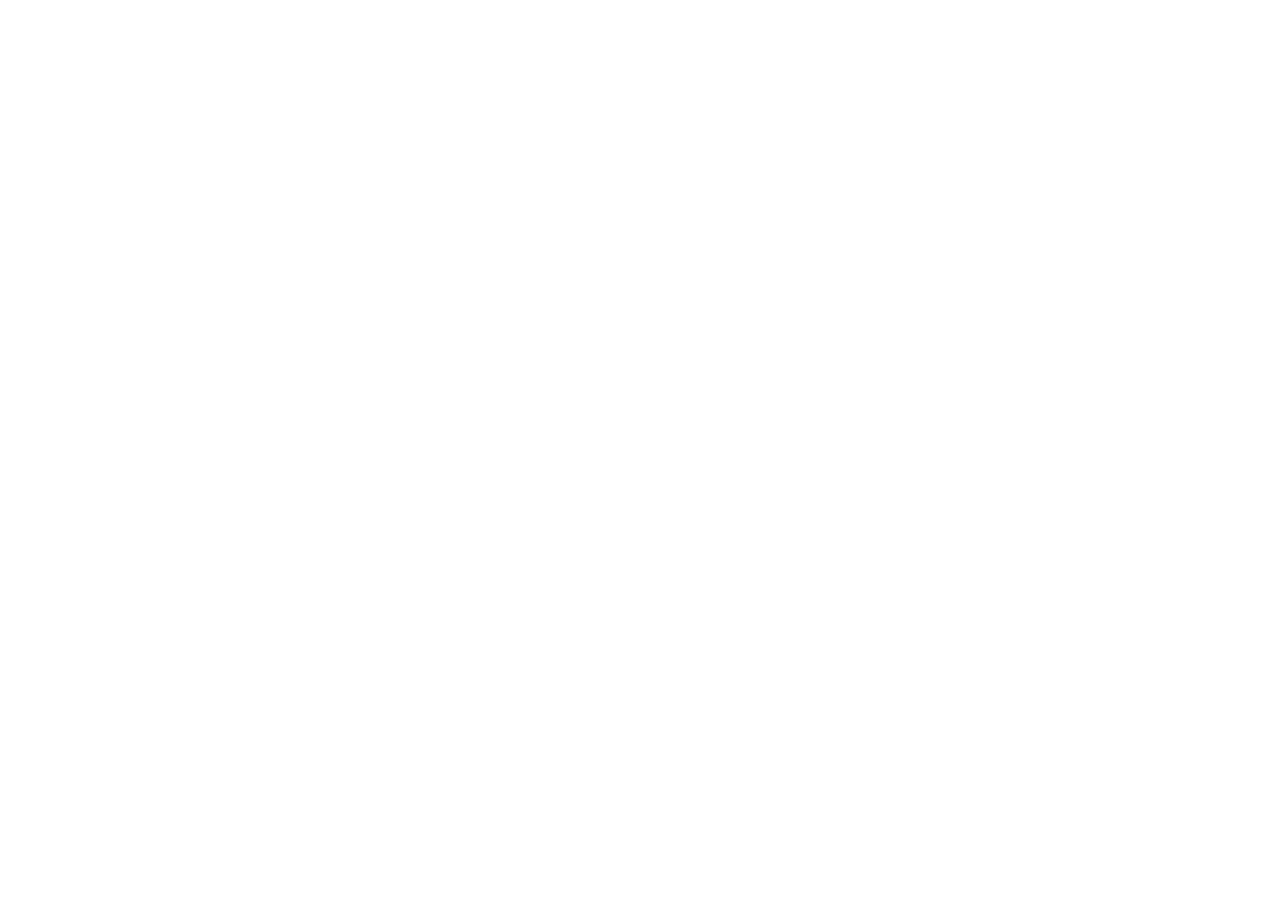
==== pages/catalogue.html @ b17376cd "create folder & file structure" ====
<!DOCTYPE html>
<html lang="en">
<head>
    <meta charset="UTF-8">
    <meta http-equiv="X-UA-Compatible" content="IE=edge">
    <meta name="viewport" content="width=device-width, initial-scale=1.0">
    <title>Useless Marketplace</title>
</head>
<body>
    
</body>
</html>
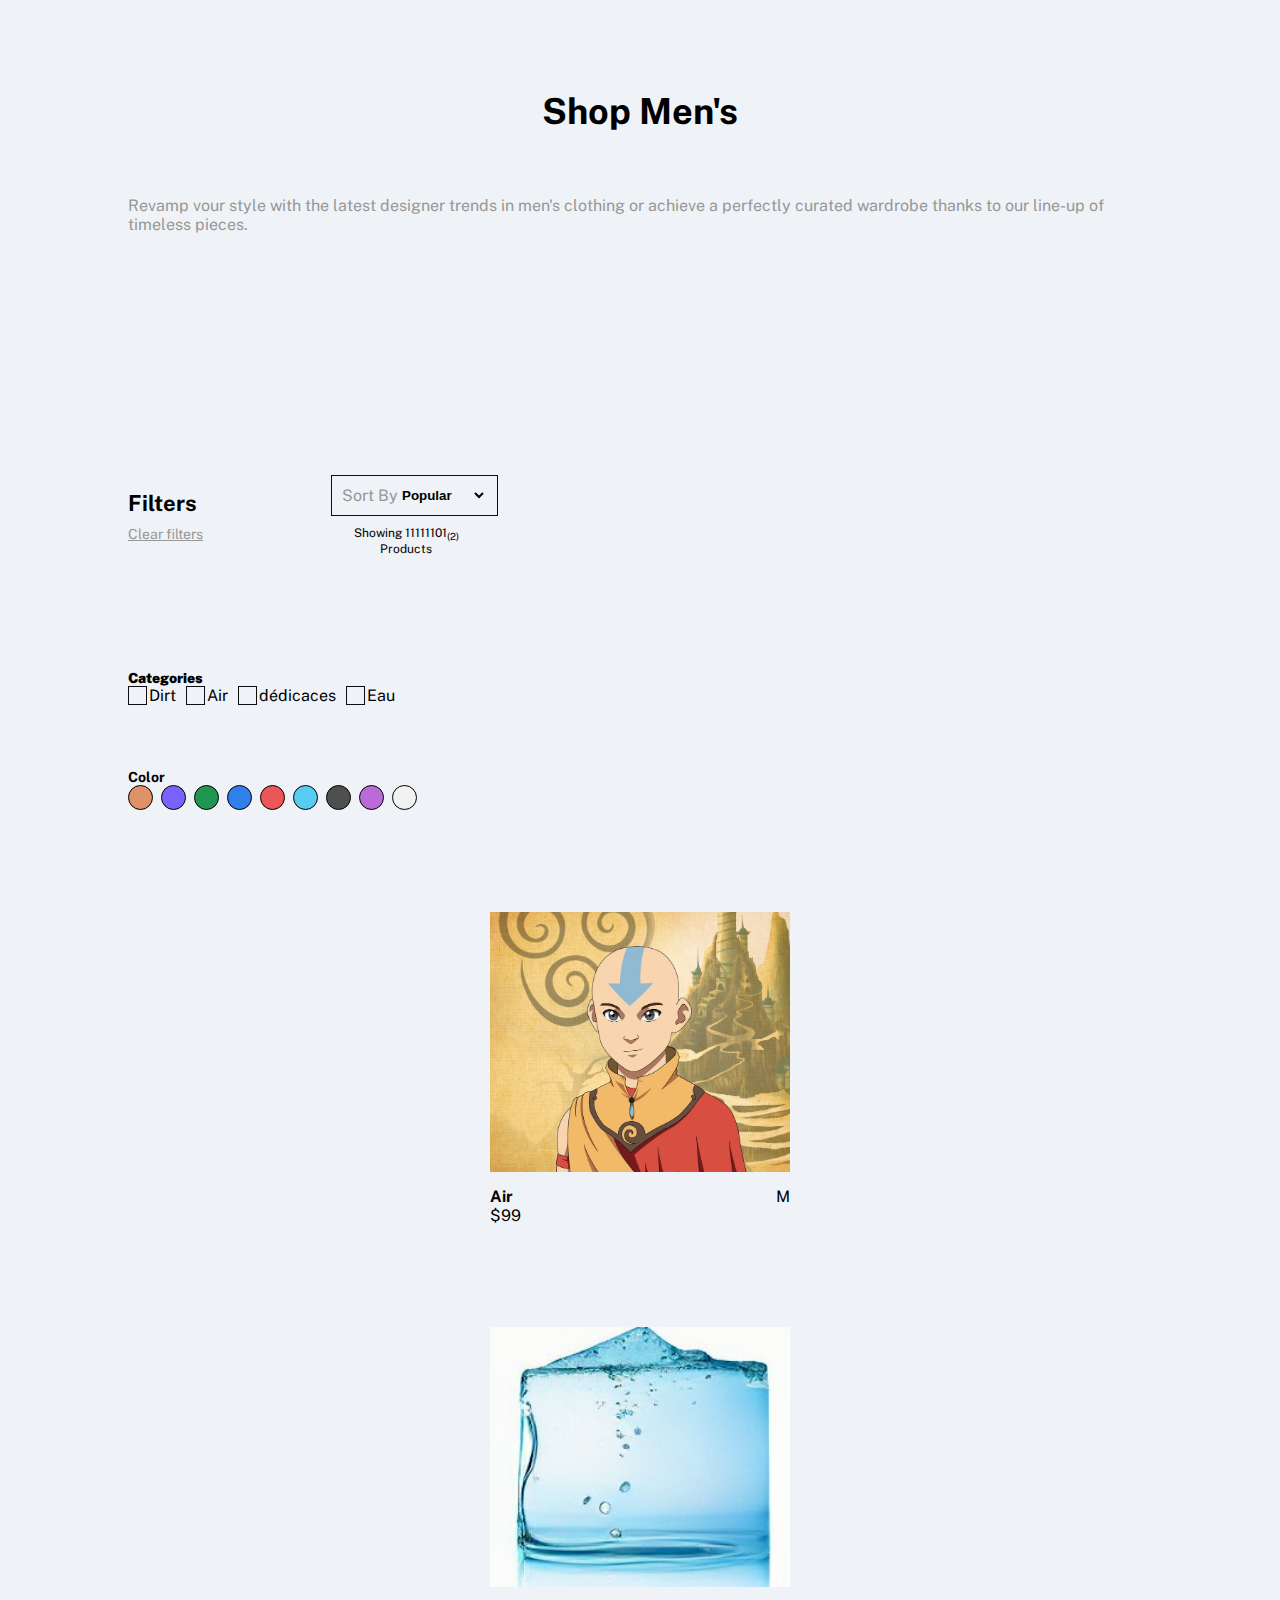
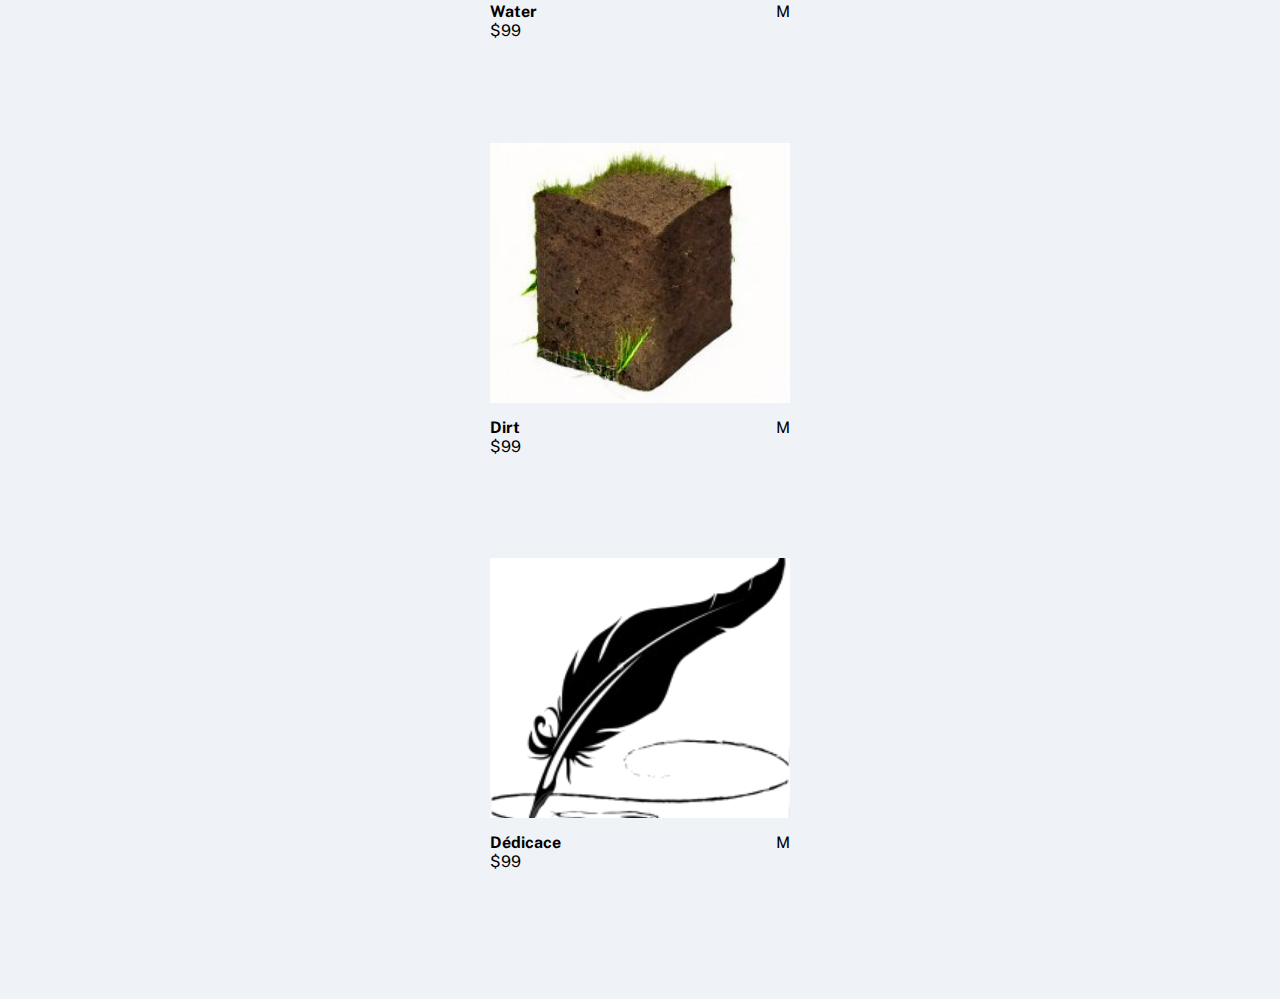
==== commit f720046f: "catalogue :)" ====
--- a/pages/catalogue.html
+++ b/pages/catalogue.html
@@ -5,8 +5,126 @@
     <meta http-equiv="X-UA-Compatible" content="IE=edge">
     <meta name="viewport" content="width=device-width, initial-scale=1.0">
     <title>Useless Marketplace</title>
+    <link rel="stylesheet" href="../styles/catalogue.css">
 </head>
 <body>
-    
+    <!-- Nav-Bar -->
+
+    <!-- Page Catalogue -->
+    <div class="before">
+        <div class="container page-head">
+            <h3>Shop Men's</h3>
+            <p>Revamp vour style with the latest designer trends in men's clothing or achieve a perfectly curated wardrobe thanks to our line-up of timeless pieces.</p>
+        </div>
+        <div class="settings">
+            <div class="filters">
+                <h4>Filters</h4>
+                <a href="#">Clear filters</a>
+            </div>
+            <div class="sort">
+                <div class="select-box">
+                    Sort By
+                    <select class="select">
+                        <option value="0">Popular</option>
+                        <option value="1">Best Seller</option>
+                        <option value="2">Price (<)</option>
+                        <option value="3">Price (>)</option>
+                        <option value="4">New</option>
+                    </select>
+                </div>
+                <p>Showing 11111101<sub>(2)</sub> Products</p>
+            </div>
+        </div>
+        <div class="categories">
+            <h2>Categories</h2>
+            <div class="checkbox">
+                <div class="item"><input type="checkbox" id=""><span class="checkmark"></span><p>Dirt</p></div>
+                <div class="item"><input type="checkbox" id=""><span class="checkmark"></span><p>Air</p></div>
+                <div class="item"><input type="checkbox" id=""><span class="checkmark"></span><p>dédicaces</p></div>
+                <div class="item"><input type="checkbox" id=""><span class="checkmark"></span><p>Eau</p></div>
+                <!-- <div class="item"><input type="checkbox" id=""><span class="checkmark"></span><p>Shirts</p></div>
+                <div class="item"><input type="checkbox" id=""><span class="checkmark"></span><p>T-Shirts</p></div>
+                <div class="item"><input type="checkbox" id=""><span class="checkmark"></span><p>Pants & Jeans</p></div> -->
+            </div>
+        </div>
+        <div class="color-page">
+            <h2>Color</h2>
+            <div class="colors">
+                <a href="#">
+                    <div class="color brown"></div>
+                </a>
+                <a href="#">
+                    <div class="color purple"></div>
+                </a>
+
+                <a href="#">
+                    <div class="color green"></div>
+                </a>
+                <a href="#">
+                    <div class="color blue"></div>
+                </a>
+                <a href="#">
+                    <div class="color red"></div>
+                </a>
+                <a href="#">
+                    <div class="color cyan"></div>
+                </a>
+                <a href="#">
+                    <div class="color black"></div>
+                </a>
+                <a href="#">
+                    <div class="color violet"></div>
+                </a>
+                <a href="#">
+                    <div class="color white"></div>
+                </a>
+            </div>
+        </div>
+    </div>
+    <div class="products">
+        <div class="product">
+            <div class="img">
+                <img class="image" alt="Avatar caracter representing air" src="../assets/avatar.jpg">
+            </div>
+            <div class="text">
+                <h2>Air</h2>
+                <p class="size">M</p>
+                <br>
+                <p class="price">$99</p>
+            </div>
+        </div>
+        <div class="product">   
+            <div class="img">
+                <img class="image" alt="a block of water" src="../assets/water.jpg">
+            </div>
+            <div class="text">
+                <h2>Water</h2>
+                <p class="size">M</p>
+                <p class="price">$99</p>
+            </div>
+        </div>
+        <div class="product">
+            <div class="img">
+                <img class="image" alt="a block of dirt" src="../assets/dirt.jpg">
+            </div>
+            <div class="text">
+                <h2>Dirt</h2>
+                <p class="size">M</p>
+                <p class="price">$99</p>
+            </div>
+        </div>
+        <div class="product">
+            <div class="img">
+                <img class="image" alt="a dedicace" src="../assets/dedicace.png">
+            </div>
+            <div class="text">
+                <h2>Dédicace</h2>
+                <p class="size">M</p>
+                <p class="price">$99</p>
+            </div>
+        </div>
+    </div>
+    <!-- Footer -->
+
 </body>
 </html>--- a/styles/catalogue.css
+++ b/styles/catalogue.css
@@ -0,0 +1,336 @@
+@import url('https://fonts.googleapis.com/css2?family=Public+Sans:wght@500&display=swap');
+
+* {
+    padding: 0;
+    margin: 0;
+    box-sizing: border-box;
+    scroll-behavior: smooth;
+}
+
+body {
+    font-family: 'Public Sans', sans-serif;
+    background-color: var(--bg);
+}
+
+.before {
+    display: flex;
+    flex-flow: column nowrap;
+}
+
+.container {
+    display: flex;
+}
+
+/* Title + description */
+
+.page-head {
+    flex-flow: column nowrap;
+    justify-content: center;
+    align-items: center;
+    padding-top: 7%;
+
+}
+
+.page-head h3 {
+    font-weight: bold;
+    font-size: 36px;
+    color: var(--text-primary);
+    padding-bottom: 5%;
+    /* font-weight: <numeric>;  */
+}
+
+.page-head p {
+    text-align: left;
+    width: 80%;
+
+    font-size: 16px;
+    color: var(--text-secondary);
+}
+
+/* desktop Title + description */
+
+@media screen and (min-width: 1600px) {
+    .page-head {
+        background-color: var(--primary);
+        color: white;
+        justify-content: left;
+        align-items: flex-start;
+        padding-left: 10%;
+    }
+
+    .page-head h3 {
+        font-size: 48px;
+        color: white;
+        padding-bottom: 1%;
+    }
+
+    .page-head p {
+        font-size: 25px;
+        color: white;
+        width:40%;
+        padding-bottom: 5%;
+        line-height: 40px;
+    }
+}
+
+/* Filters + Sort */
+
+.settings {
+    display: flex;
+    margin-top: 10%;
+}
+
+/* Filters */
+
+.filters {
+    display: flex;
+    flex-flow: column nowrap;
+    padding: 10%;
+}
+
+.filters h4 {
+    font-size: 22px;
+    font-weight: bold;
+}
+
+.filters a {
+    margin-top: 10px;
+    color: var(--text-secondary);
+    font-size: 14px;
+}
+
+/* Sort Box */
+
+.sort {
+    display: flex;
+    flex-flow: column wrap;
+    justify-content: center;
+    align-items: center;
+}
+
+.select-box {
+    justify-content: left;
+    color: var(--text-secondary);
+    padding: 10px;
+    border: var(--primary) solid 1px;
+}
+
+.select-box span {
+    color: var(--text-primary);
+}
+
+.sort p {
+    margin-top: 10px;
+    text-align: center;
+    margin-right: 10%;
+    font-size: 12px;
+}
+
+.select-box {
+    position: relative;
+    display: flex;
+    flex-flow: row nowrap;
+}
+
+.select-box select {
+    font-weight: bold;
+    border: none;
+    justify-content: center;
+    background-color: var(--bg);
+}
+
+@media screen and (min-width: 1600px) {
+    .settings {
+        display: flex;
+        flex-flow: row nowrap;
+        margin-top: 0;
+        height: 200px;
+    }
+
+    .filters {
+        margin-top: -7%;
+    }
+
+    .sort {
+        margin-right: 10%;
+    }
+}
+
+/* Categories */
+
+.categories h2 {
+    margin-left: 10%;
+    font-size: 14px;
+    font-weight: 900;
+}
+
+.categories .checkbox {
+    display: flex;
+    flex-flow: row wrap;
+    margin-left: 10%;
+    gap: 10px;
+}
+
+.categories .checkbox .item {
+    display: flex;
+    gap: 2px;
+}
+
+.categories .checkbox .item input {
+    position: absolute;
+    opacity: 0;
+    cursor: pointer;
+}
+
+.categories .checkbox .item .checkmark {
+    height: 19px;
+    width: 19px;
+    border: var(--primary) solid 1px;
+}
+
+.item input:checked ~ .checkmark::before {
+    position: relative;
+    top: -6px;
+    left: -1px;
+    justify-content: center;
+    font-size: 24px;
+    content: "✓";
+    z-index: -1;
+}
+
+.checkbox .item input:checked ~ .checkmark:after {
+    display: block;
+}
+
+.checkbox .item .checkmark:after {
+    left: 9px;
+    top: 5px;
+    width: 5px;
+    height: 10px;
+    border: solid white;
+    border-width: 0 3px 3px 0;
+    -webkit-transform: rotate(45deg);
+    -ms-transform: rotate(45deg);
+    transform: rotate(45deg);
+}
+
+/* Colors */
+
+.color-page {
+    margin-top: 5%;
+    margin-left: 10%;
+}
+
+.color-page h2 {
+    font-size: 14px;
+}
+
+.colors {
+    display: flex;
+    gap: 8px;
+}
+
+.color {
+    width: 25px;
+    height: 25px;
+    border: black solid 1px;
+    border-radius: 10000px;
+}
+
+.colors .brown {
+    background-color: #DF9167;
+}
+
+.colors .purple {
+    background-color: #7B61FF;
+}
+
+.colors .green {
+    background-color: #219653;
+}
+
+.colors .blue {
+    background-color: #2F80ED;
+}
+
+.colors .red {
+    background-color: #EB5757;
+}
+
+.colors .cyan {
+    background-color: #56CCF2;
+}
+
+.colors .black {
+    background-color: #4F4F4F;
+}
+
+.colors .violet {
+    background-color: #BB6BD9;
+}
+
+.colors .white {
+    background-color: #F2F2F2;
+}
+
+/* products list */
+
+.products {
+    display: flex;
+    flex-flow: column nowrap;
+    justify-content: center;
+    align-items: center;
+}
+
+.product {
+    display: flex;
+    flex-flow: column nowrap;
+    margin-top: 8%;
+}
+
+.img {
+    display: block;
+    background-color: var(--secondary);
+    width: 300px;
+    height: 260px;
+    margin-bottom: 5%;
+}
+
+.image {
+    height: 260px;
+    width: 300px;
+    object-fit: cover;
+    background-color: white;
+}
+
+.text {
+    display: flex;
+    flex-flow: row wrap;
+}
+
+.text h2 {
+    flex-grow: 5;
+    font-size: 16px;
+}
+
+.size {
+    flex-grow: 5;
+    font-size: 16px;
+    text-align: right;
+}
+
+.price {
+    flex-basis: 100%;
+}
+
+.product:last-child {
+    padding-bottom: 10%;
+}
+
+:root {
+    --primary: #0D0D0D;
+    --secondary: #979797;
+    --bg: #EFF2F6;
+    --text-primary: black;
+    --text-secondary: #979797;
+}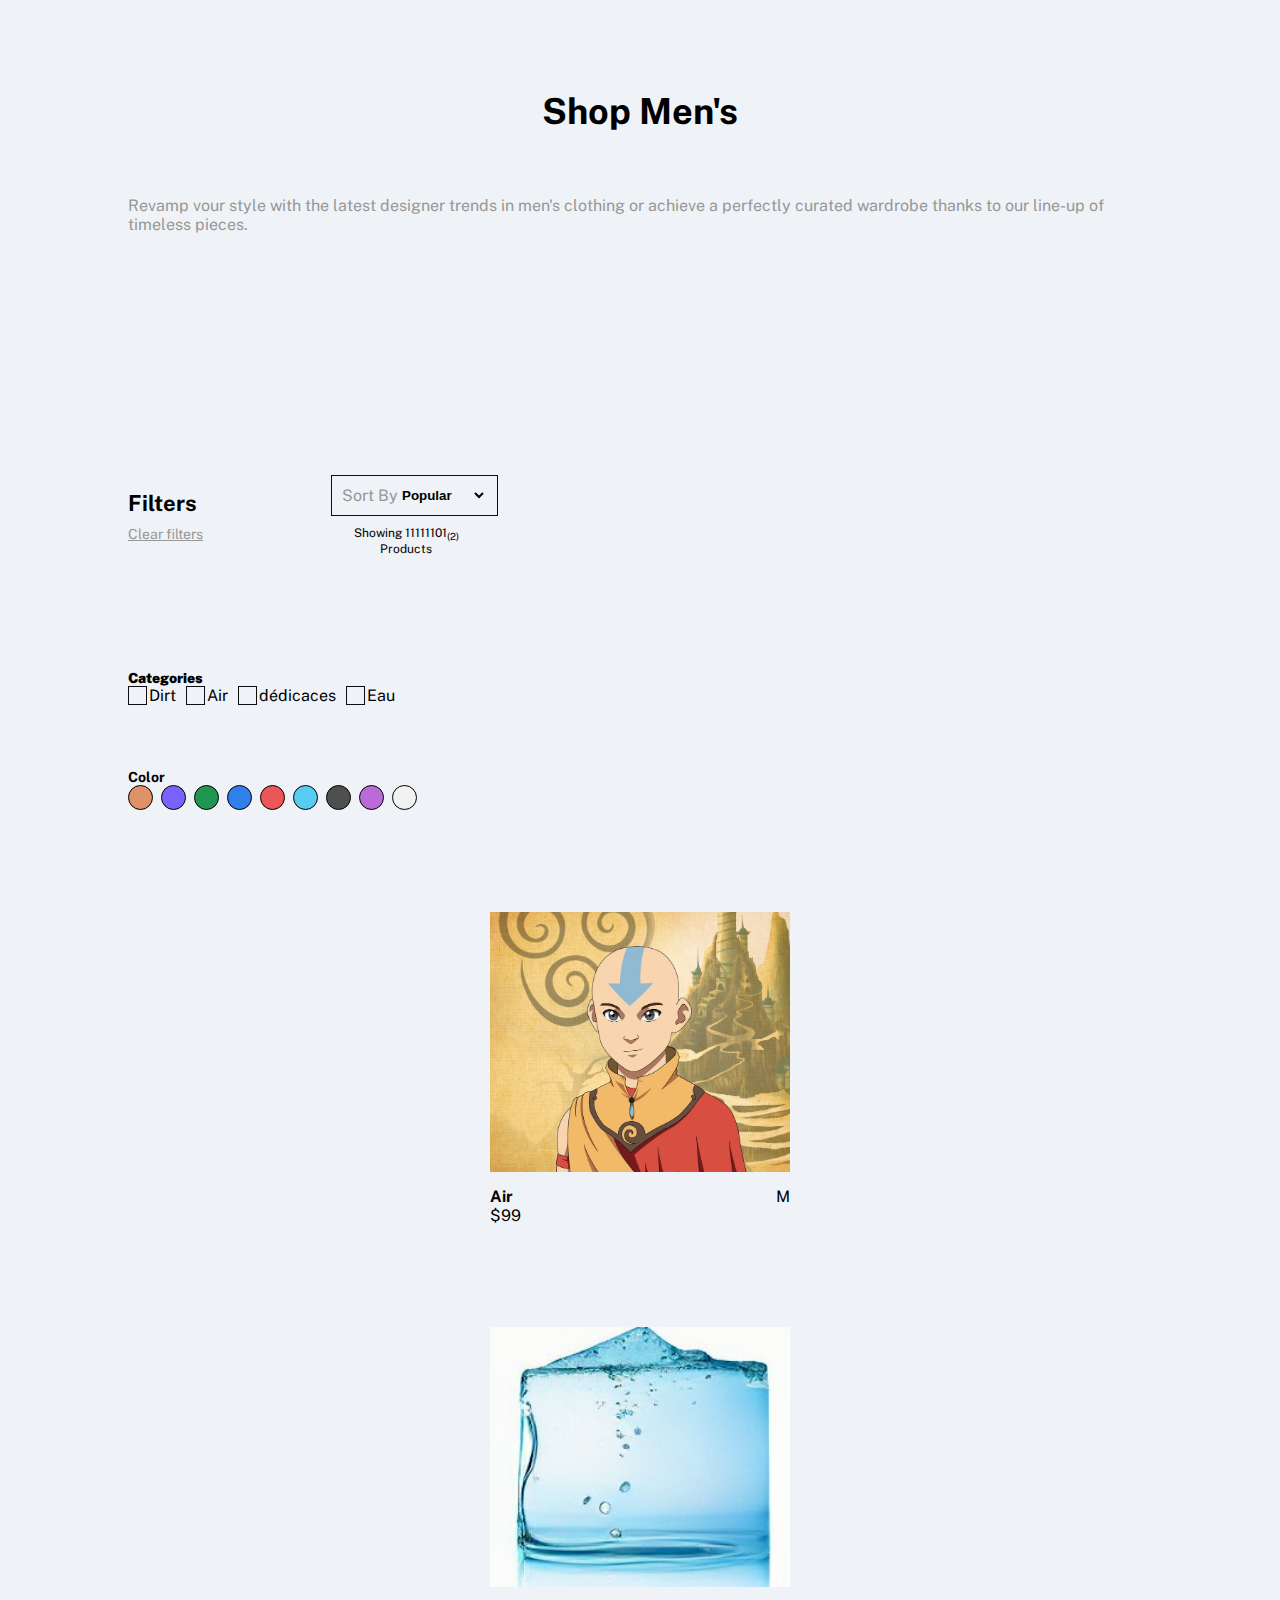
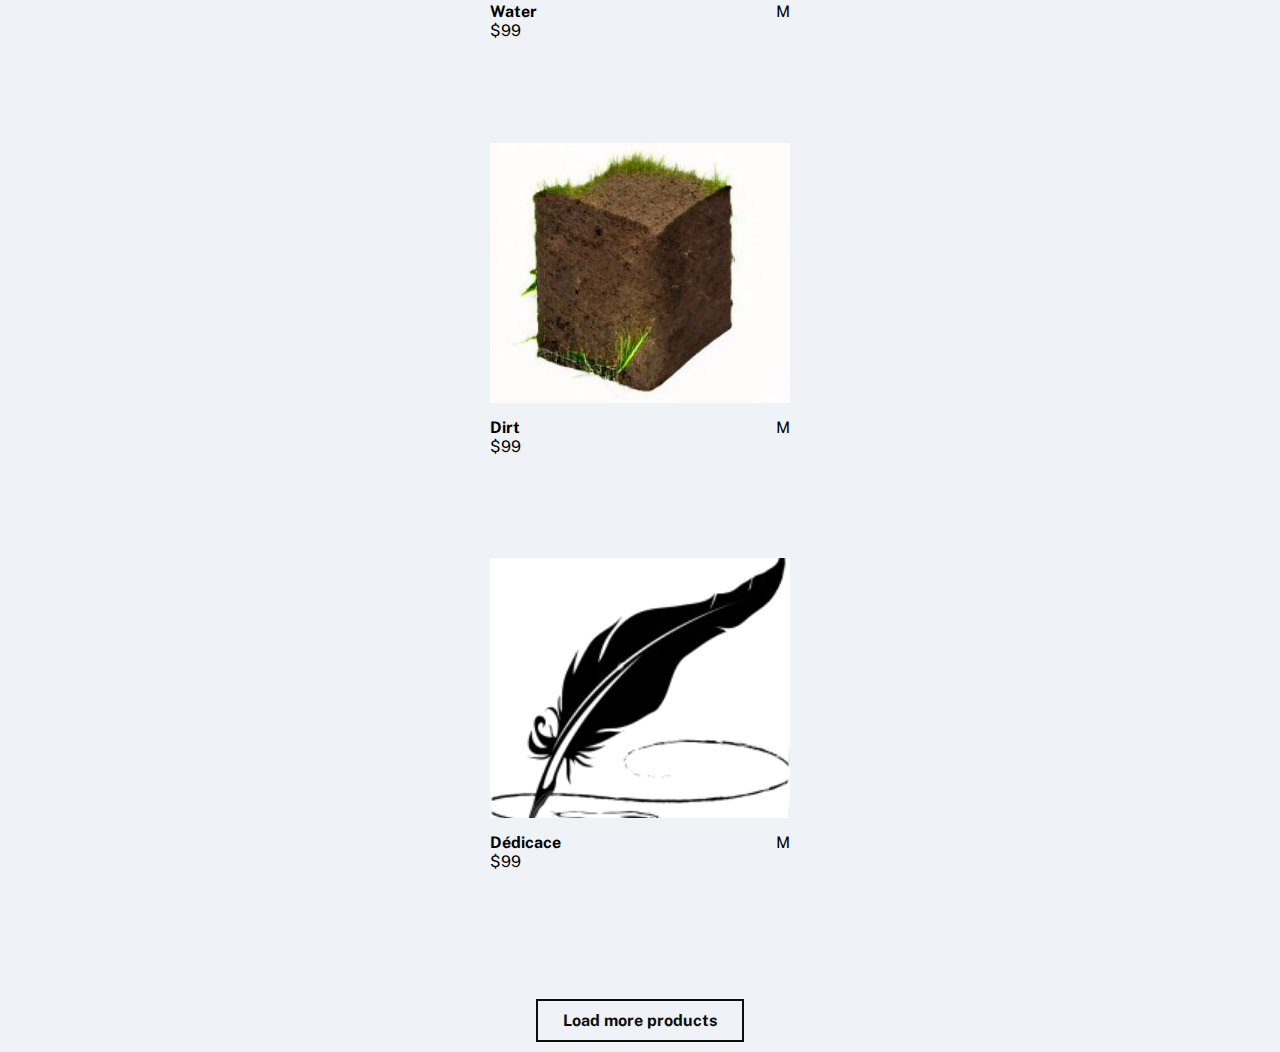
==== commit fcdb9ba1: "catalogue fini sans navbar + footer" ====
--- a/pages/catalogue.html
+++ b/pages/catalogue.html
@@ -56,7 +56,6 @@
                 <a href="#">
                     <div class="color purple"></div>
                 </a>
-
                 <a href="#">
                     <div class="color green"></div>
                 </a>
@@ -124,6 +123,13 @@
             </div>
         </div>
     </div>
+    <div class="more">
+        <a href="#">
+            <div class="border">
+                <h3>Load more products</h3>
+            </div>
+        </a>
+    </div>
     <!-- Footer -->
 
 </body>
--- a/styles/catalogue.css
+++ b/styles/catalogue.css
@@ -142,17 +142,52 @@
 @media screen and (min-width: 1600px) {
     .settings {
         display: flex;
-        flex-flow: row nowrap;
+        flex-direction: row;
+        flex-wrap: wrap;
         margin-top: 0;
         height: 200px;
+        overflow: hidden;
+        justify-content: space-between;
     }
 
     .filters {
+        display: flex;
+        flex-flow: row nowrap;
         margin-top: -7%;
-    }
-
+        padding: 10%;
+        justify-content: space-between;
+    }
+
+    .filters h4 {
+        font-size: 30px;
+        font-weight: bold;
+    }
+
+    .filters a {
+        font-size: 18px;
+        padding-left: 30px;
+    }
+    
     .sort {
-        margin-right: 10%;
+        margin-top: -70px;
+        margin-right: 200px;
+    }
+
+    .select-box {
+        padding-right: 20px;
+        padding-left: 20px;
+        padding-top: 10px;
+        padding-bottom: 10px;
+        border: var(--border) solid 2px;
+        font-size: 20px;
+    }
+
+    .select-box select {
+        font-size: 20px;
+    }
+
+    .sort p {
+        font-size: 16px;
     }
 }
 
@@ -214,6 +249,19 @@
     transform: rotate(45deg);
 }
 
+@media screen and (min-width: 1600px) {
+    .categories h2 {
+        font-size: 20px;
+        margin-top: -75px;
+    }
+
+    .categories .checkbox {
+        display: flex;
+        flex-flow: column wrap;
+        margin-top: 10px;
+    }
+}
+
 /* Colors */
 
 .color-page {
@@ -271,6 +319,26 @@
 
 .colors .white {
     background-color: #F2F2F2;
+}
+
+@media screen and (min-width: 1600px) {
+    .color-page h2 {
+        margin-top: -50px;
+        font-size: 20px;
+        padding-bottom: 10px;
+    }
+
+    .colors {
+        display: flex;
+        width: 250px;
+        flex-flow: row wrap;
+        gap: 10px;
+    }
+
+    .color {
+        height: 35px;
+        width: 35px;
+    }
 }
 
 /* products list */
@@ -327,10 +395,84 @@
     padding-bottom: 10%;
 }
 
+@media screen and (min-width: 1600px) {
+    .products {
+        margin-top: -300px;
+        display: flex;
+        flex-flow: row wrap;
+        justify-content: start;
+        align-items: flex-start;
+        gap: 25px;
+        width: 1220px;
+        margin-left: 500px;
+    }
+
+    .img {
+        width: 390px;
+        height: 390px;
+    }
+
+    .image {
+        width: 390px;
+        height: 390px;
+    }
+}
+
+/* load more content */
+
+@media screen and (min-width: 1600px) {
+    .more {
+        display: flex;
+        justify-content: center;
+        padding-bottom: 10px;
+    }
+    
+    .more a {
+        color: var(--primary);
+        text-decoration: none;
+    }
+    
+    .border {
+        border: var(--primary) solid 2px;
+        padding-top: 20px;
+        padding-bottom: 20px;
+        padding-left: 75px;
+        padding-right: 75px;
+    }
+
+    .border h3 {
+        font-size: 20px;
+    }
+}
+
+.more {
+    display: flex;
+    justify-content: center;
+    padding-bottom: 10px;
+}
+
+.more a {
+    color: var(--primary);
+    text-decoration: none;
+}
+
+.border {
+    border: var(--primary) solid 2px;
+    padding-top: 10px;
+    padding-bottom: 10px;
+    padding-left: 25px;
+    padding-right: 25px;
+}
+
+.border h3 {
+    font-size: 16px;
+}
+
 :root {
     --primary: #0D0D0D;
     --secondary: #979797;
     --bg: #EFF2F6;
     --text-primary: black;
     --text-secondary: #979797;
+    --border: #1C275A;
 }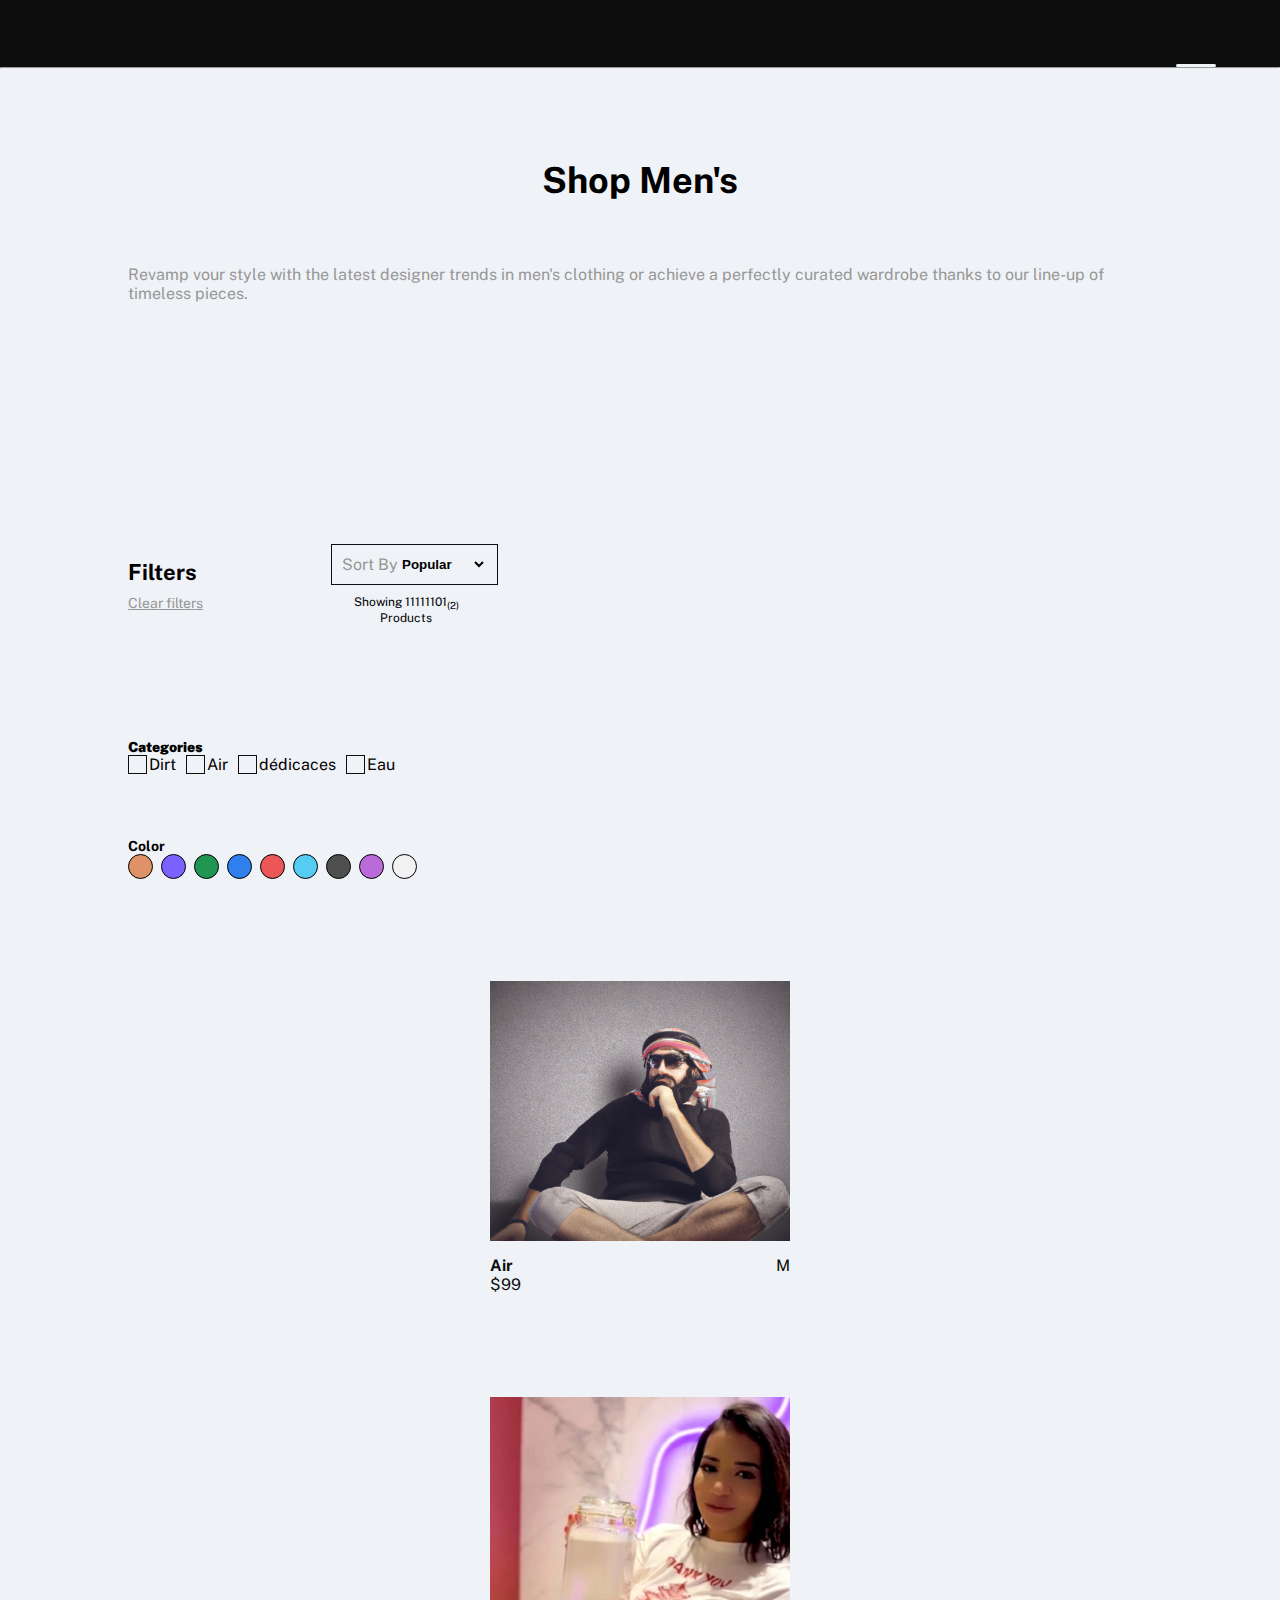
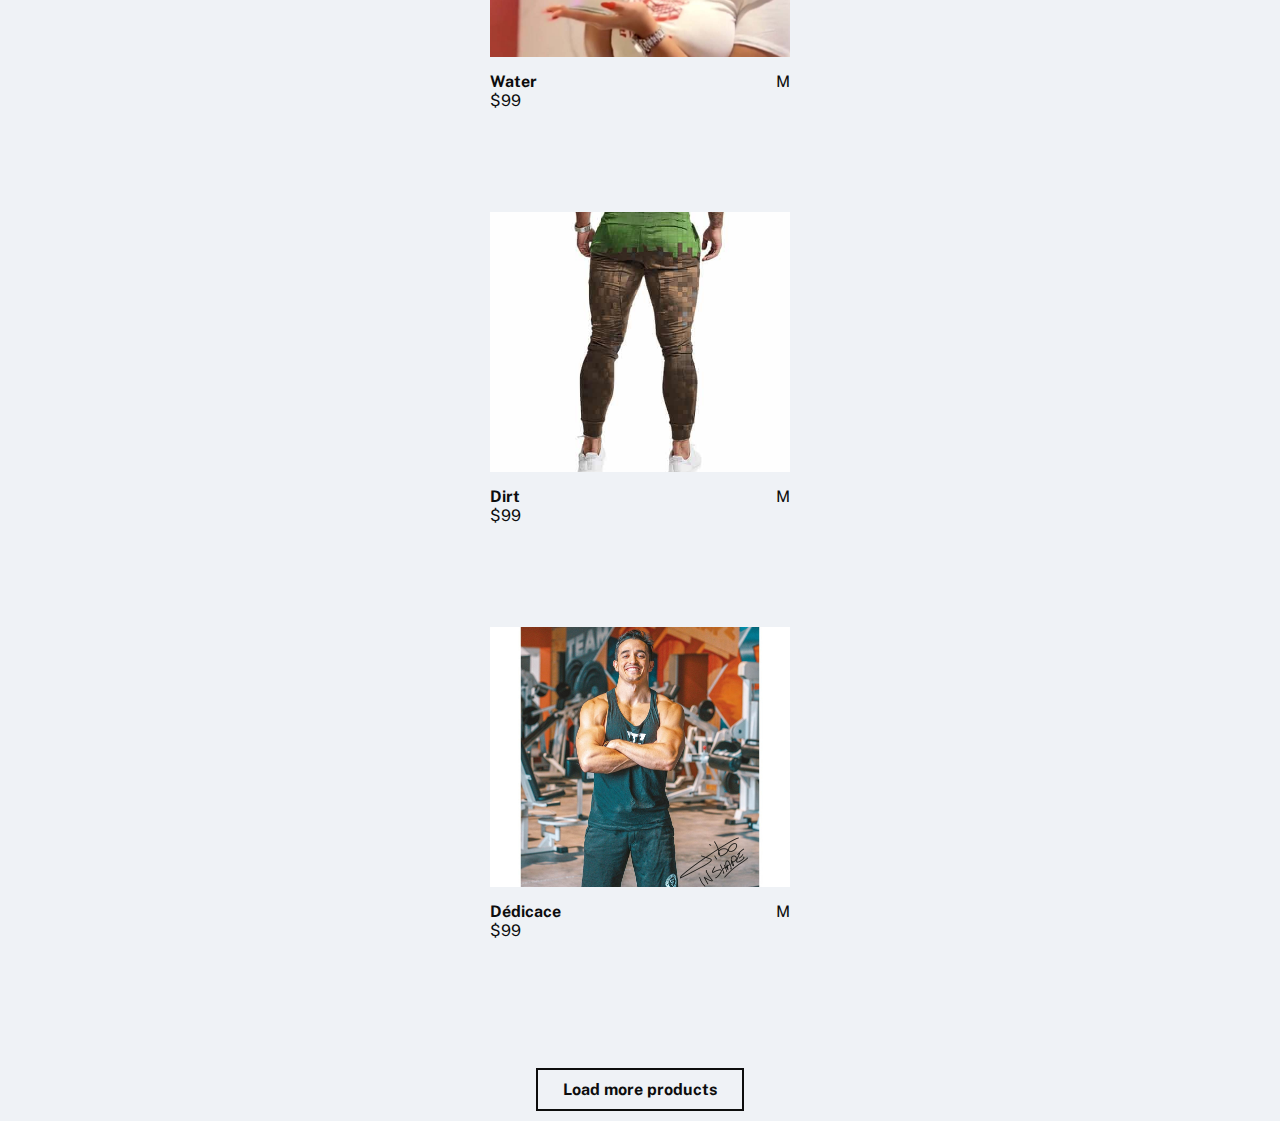
==== commit e3bc8e1c: "navbar v1" ====
--- a/pages/catalogue.html
+++ b/pages/catalogue.html
@@ -10,6 +10,77 @@
 <body>
     <!-- Nav-Bar -->
 
+    <div class="navbar">
+        <a href="javascript:void(0);" onclick="burgerMenu()">
+            <div class="burger">
+                <div class="lines">
+                    <div class="line"></div>
+                    <div class="line"></div>
+                    <div class="line"></div>
+                    <div class="line"></div>
+                </div>
+            </div>
+        </a>
+        <div id="nav">
+            <div class="links">
+                <a href="../index.html"><h1>Useless Marketplace</h1></a>
+                <a href="catalogue.html"><p>Shop</p></a>
+                <a href="#"><p>Stories</p></a>
+                <a href="#"><p>About</p></a>
+            </div>
+            <div class="search">
+                <a href="#">
+                    <svg xmlns:dc="http://purl.org/dc/elements/1.1/" xmlns:cc="http://creativecommons.org/ns#" xmlns:rdf="http://www.w3.org/1999/02/22-rdf-syntax-ns#" xmlns:svg="http://www.w3.org/2000/svg" xmlns="http://www.w3.org/2000/svg" xmlns:sodipodi="http://sodipodi.sourceforge.net/DTD/sodipodi-0.dtd" xmlns:inkscape="http://www.inkscape.org/namespaces/inkscape" width="25" height="25" viewBox="0 0 500.00001 500.00001" id="svg4162" version="1.1" inkscape:version="0.92.3 (2405546, 2018-03-11)" sodipodi:docname="Search_Icon.svg">
+                        <defs id="defs4164"/>
+                        <sodipodi:namedview id="base" pagecolor="#ffffff" bordercolor="#666666" borderopacity="1.0" inkscape:pageopacity="0.0" inkscape:pageshadow="2" inkscape:zoom="0.954" inkscape:cx="250" inkscape:cy="250" inkscape:document-units="px" inkscape:current-layer="layer1" showgrid="false" units="px" inkscape:window-width="1366" inkscape:window-height="706" inkscape:window-x="-8" inkscape:window-y="-8" inkscape:window-maximized="1"/>
+                        <metadata id="metadata4167">
+                            <rdf:RDF>
+                                <cc:Work rdf:about="">
+                                    <dc:format>image/svg+xml</dc:format>
+                                    <dc:type rdf:resource="http://purl.org/dc/dcmitype/StillImage"/>
+                                    <dc:title/>
+                                </cc:Work>
+                            </rdf:RDF>
+                        </metadata>
+                        <g inkscape:label="Layer 1" inkscape:groupmode="layer" id="layer1" transform="translate(0,-552.36216)">
+                            <g id="g1400" transform="translate(-4.3609793,-7.6704785)">
+                            <path inkscape:connector-curvature="0" id="path4714" d="M 232.83952,614.96702 A 154.04816,154.04794 0 0 0 78.79153,769.01382 154.04816,154.04794 0 0 0 232.83952,923.06184 154.04816,154.04794 0 0 0 386.88751,769.01382 154.04816,154.04794 0 0 0 232.83952,614.96702 Z m 0,26.77613 A 129.95832,127.2707 0 0 1 362.79832,769.01382 129.95832,127.2707 0 0 1 232.83952,896.28449 129.95832,127.2707 0 0 1 102.88194,769.01382 129.95832,127.2707 0 0 1 232.83952,641.74315 Z" style="opacity:1;fill:#EFF2F6;fill-opacity:1;stroke:none;stroke-opacity:1"/>
+                            <rect ry="18.08342" rx="33.249443" transform="matrix(0.65316768,0.7572133,-0.60689051,0.79478545,0,0)" y="319.55432" x="794.8775" height="36.16684" width="173.02675" id="rect4721" style="opacity:1;fill:#EFF2F6;fill-opacity:1;stroke:none;stroke-opacity:1"/>
+                            </g>
+                        </g>
+                    </svg>
+                </a>
+                <input class="search-bar" type="text" placeholder="Search"></input>
+            </div>
+            <div class="account">
+                <a href="#">
+                    <svg version="1.1" id="Capa_1" xmlns="http://www.w3.org/2000/svg" xmlns:xlink="http://www.w3.org/1999/xlink" style="fill:#ffffff" width="25" height="25" x="0px" y="0px" viewBox="0 0 483.1 483.1" xml:space="preserve">
+                        <g>
+                            <path style="fill:#ffffff" d="M434.55,418.7l-27.8-313.3c-0.5-6.2-5.7-10.9-12-10.9h-58.6c-0.1-52.1-42.5-94.5-94.6-94.5s-94.5,42.4-94.6,94.5h-58.6
+                                c-6.2,0-11.4,4.7-12,10.9l-27.8,313.3c0,0.4,0,0.7,0,1.1c0,34.9,32.1,63.3,71.5,63.3h243c39.4,0,71.5-28.4,71.5-63.3
+                                C434.55,419.4,434.55,419.1,434.55,418.7z M241.55,24c38.9,0,70.5,31.6,70.6,70.5h-141.2C171.05,55.6,202.65,24,241.55,24z
+                                M363.05,459h-243c-26,0-47.2-17.3-47.5-38.8l26.8-301.7h47.6v42.1c0,6.6,5.4,12,12,12s12-5.4,12-12v-42.1h141.2v42.1
+                                c0,6.6,5.4,12,12,12s12-5.4,12-12v-42.1h47.6l26.8,301.8C410.25,441.7,389.05,459,363.05,459z"/>
+                        </g>
+                    </svg>
+                </a>
+                <h2>2</h2>
+                <a href="#"><h2>Login</h2></a>
+            </div>
+        </div>
+        <hr class="underline">
+    </div>
+    <script>
+        function burgerMenu() {
+            var x = document.getElementById("nav");
+            if (x.style.display === "flex") {
+                x.style.display = "none";
+            } else {
+                x.style.display = "flex";
+            }
+        } 
+    </script>
+
     <!-- Page Catalogue -->
     <div class="before">
         <div class="container page-head">
@@ -82,45 +153,53 @@
     </div>
     <div class="products">
         <div class="product">
-            <div class="img">
-                <img class="image" alt="Avatar caracter representing air" src="../assets/avatar.jpg">
-            </div>
-            <div class="text">
-                <h2>Air</h2>
-                <p class="size">M</p>
-                <br>
-                <p class="price">$99</p>
-            </div>
-        </div>
-        <div class="product">   
-            <div class="img">
-                <img class="image" alt="a block of water" src="../assets/water.jpg">
-            </div>
-            <div class="text">
-                <h2>Water</h2>
-                <p class="size">M</p>
-                <p class="price">$99</p>
-            </div>
+            <a href="produits/air.html">
+                <div class="img">
+                    <img class="image" alt="Avatar caracter representing air" src="../assets/sus.png">
+                </div>
+                <div class="text">
+                    <h2>Air</h2>
+                    <p class="size">M</p>
+                    <br>
+                    <p class="price">$99</p>
+                </div>
+            </a>
+        </div>
+        <div class="product">  
+            <a href="produits/eau.html">
+                <div class="img">
+                    <img class="image" alt="a block of water" src="../assets/venteeaubain.jpg">
+                </div>
+                <div class="text">
+                    <h2>Water</h2>
+                    <p class="size">M</p>
+                    <p class="price">$99</p>
+                </div>
+            </a> 
         </div>
         <div class="product">
-            <div class="img">
-                <img class="image" alt="a block of dirt" src="../assets/dirt.jpg">
-            </div>
-            <div class="text">
-                <h2>Dirt</h2>
-                <p class="size">M</p>
-                <p class="price">$99</p>
-            </div>
+            <a href="produits/terre.html">
+                <div class="img">
+                    <img class="image" alt="a block of dirt" src="../assets/dirtpantalon.jpg">
+                </div>
+                <div class="text">
+                    <h2>Dirt</h2>
+                    <p class="size">M</p>
+                    <p class="price">$99</p>
+                </div>
+            </a>
         </div>
         <div class="product">
-            <div class="img">
-                <img class="image" alt="a dedicace" src="../assets/dedicace.png">
-            </div>
-            <div class="text">
-                <h2>Dédicace</h2>
-                <p class="size">M</p>
-                <p class="price">$99</p>
-            </div>
+            <a href="produits/dedicace.html">
+                <div class="img">
+                    <img class="image" alt="a dedicace" src="../assets/tibodedi.jpg">
+                </div>
+                <div class="text">
+                    <h2>Dédicace</h2>
+                    <p class="size">M</p>
+                    <p class="price">$99</p>
+                </div>
+            </a>
         </div>
     </div>
     <div class="more">
--- a/styles/catalogue.css
+++ b/styles/catalogue.css
@@ -1,4 +1,4 @@
-@import url('https://fonts.googleapis.com/css2?family=Public+Sans:wght@500&display=swap');
+@import url('https://fonts.googleapis.com/css2?family=Public+Sans:wght@100;300;400;500;700;900&display=swap');
 
 * {
     padding: 0;
@@ -10,6 +10,254 @@
 body {
     font-family: 'Public Sans', sans-serif;
     background-color: var(--bg);
+}
+
+/* NavBar */
+
+.navbar {
+    display: flex;
+    flex-flow: column wrap;
+    background-color: var(--primary);
+} 
+
+a .burger {
+    display: flex;
+    flex-flow: column nowrap;
+    align-items: flex-end;
+    padding-bottom: 80%;
+    margin-top: 5%;
+    margin-right: 5%;
+    margin-bottom: 3%;
+}
+
+a .burger .lines {
+    display: flex;
+    flex-flow: column nowrap;
+    justify-content: end;
+    align-content: flex-end;
+}
+
+a .burger .lines .line {
+    width: 40px;
+    height: 3px;
+    margin-bottom: 5px;
+    background-color: var(--bg);
+    border-radius: 15000px;
+}
+
+#nav {
+    display: flex;
+    flex-flow: column wrap;
+    margin-left: 10%;
+    margin-right: 10%;
+    margin-top: -10%;
+    align-items: center;
+    justify-content: center;
+    align-content: center;
+    width: 80%;
+    overflow: hidden;
+    display: none;
+    animation-name: fadeInOpacity;
+	animation-iteration-count: 1;
+	animation-timing-function: ease-in;
+	animation-duration: .5s;
+}
+
+@keyframes fadeInOpacity {
+    0% {
+		opacity: 0;
+	}
+	100% {
+		opacity: 1;
+	}
+}
+
+.links {
+    display: flex;
+    flex-flow: column nowrap;
+    flex-grow: 2;
+    align-items: center;
+    justify-content: center;
+    align-content: center;
+}
+
+.links a {
+    text-decoration: none;
+    color: var(--bg);
+    font-size: 36px;
+    margin-left: 5%;
+    margin-top: 20px;
+    margin-bottom: 20px;
+    text-align: center;
+}
+
+.links a h1 {
+    font-size: 24px;
+    font-weight: bold;
+}
+
+.links a p {
+    font-size: 24px;
+    font-weight: 300;
+}
+
+.search {
+    display: flex;
+    flex-flow: row nowrap;
+    flex-grow: 2;
+    align-items: center;
+}
+
+.search svg {
+    color: var(--bg);
+}
+
+.search .search-bar {
+    padding: 12px 20px;
+    width: 70vw;
+    background-color: var(--primary);
+    color: var(--bg);
+    border: none;
+    font-size: large;
+}
+
+.search .search-bar:focus {
+    border: none;
+    outline: none;
+}
+
+.account {
+    display: flex;
+    flex-flow: row wrap;
+    flex-grow: 1;
+    justify-content: flex-end;
+    align-items: center;
+    align-content: flex-end;
+    margin-bottom: 10%;
+}
+
+.account svg {
+    color: var(--bg);
+}
+
+.account h2 {
+    color: var(--bg);
+    margin-left: 4px;
+    font-size: 18px;
+    font-weight: 400;
+}
+
+.account a {
+    margin-left: 25px;
+    text-decoration: none;
+}
+
+.underline {
+    color: var(--bg); 
+    background-color: var(--bg); 
+    width: 100%;
+}
+
+@media screen and (min-width: 1600px) {
+    .navbar {
+        display: flex;
+        flex-flow: row wrap;
+        background-color: var(--primary);
+    } 
+    
+    .nav {
+        display: flex;
+        margin-left: 10%;
+        margin-right: 10%;
+        align-items: center;
+        width: 100%;
+    }
+    
+    .links {
+        display: flex;
+        flex-flow: row nowrap;
+        flex-grow: 2;
+        align-items: center;
+        justify-content: center;
+        align-content: center;
+    }
+    
+    .links a {
+        text-decoration: none;
+        color: var(--bg);
+        font-size: 36px;
+        margin-left: 5%;
+        margin-top: 20px;
+        margin-bottom: 20px;
+    }
+    
+    .links a h1 {
+        font-size: 24px;
+        font-weight: bold;
+    }
+    
+    .links a p {
+        font-size: 24px;
+        font-weight: 300;
+    }
+    
+    .search {
+        display: flex;
+        flex-flow: row nowrap;
+        flex-grow: 2;
+        align-items: center;
+        margin-left: 50px;
+    }
+    
+    .search svg {
+        color: var(--bg);
+    }
+    
+    .search .search-bar {
+        padding: 12px 20px;
+        width: 600px;
+        background-color: var(--primary);
+        color: var(--bg);
+        border: none;
+        font-size: large;
+    }
+    
+    .search .search-bar:focus {
+        border: none;
+        outline: none;
+    }
+    
+    .account {
+        display: flex;
+        flex-flow: row wrap;
+        flex-grow: 1;
+        justify-content: flex-end;
+        align-items: center;
+        align-content: flex-end;
+        
+    }
+    
+    .account svg {
+        color: var(--bg);
+    }
+    
+    .account h2 {
+        color: var(--bg);
+        margin-left: 4px;
+        font-size: 18px;
+        font-weight: 400;
+    }
+    
+    .account a {
+        margin-left: 25px;
+        text-decoration: none;
+    }
+    
+    .underline {
+        color: var(--bg); 
+        background-color: var(--bg); 
+        width: 100%;
+    }
 }
 
 .before {
@@ -356,6 +604,11 @@
     margin-top: 8%;
 }
 
+.product a {
+    text-decoration: none;
+    color: var(--primary);
+}
+
 .img {
     display: block;
     background-color: var(--secondary);
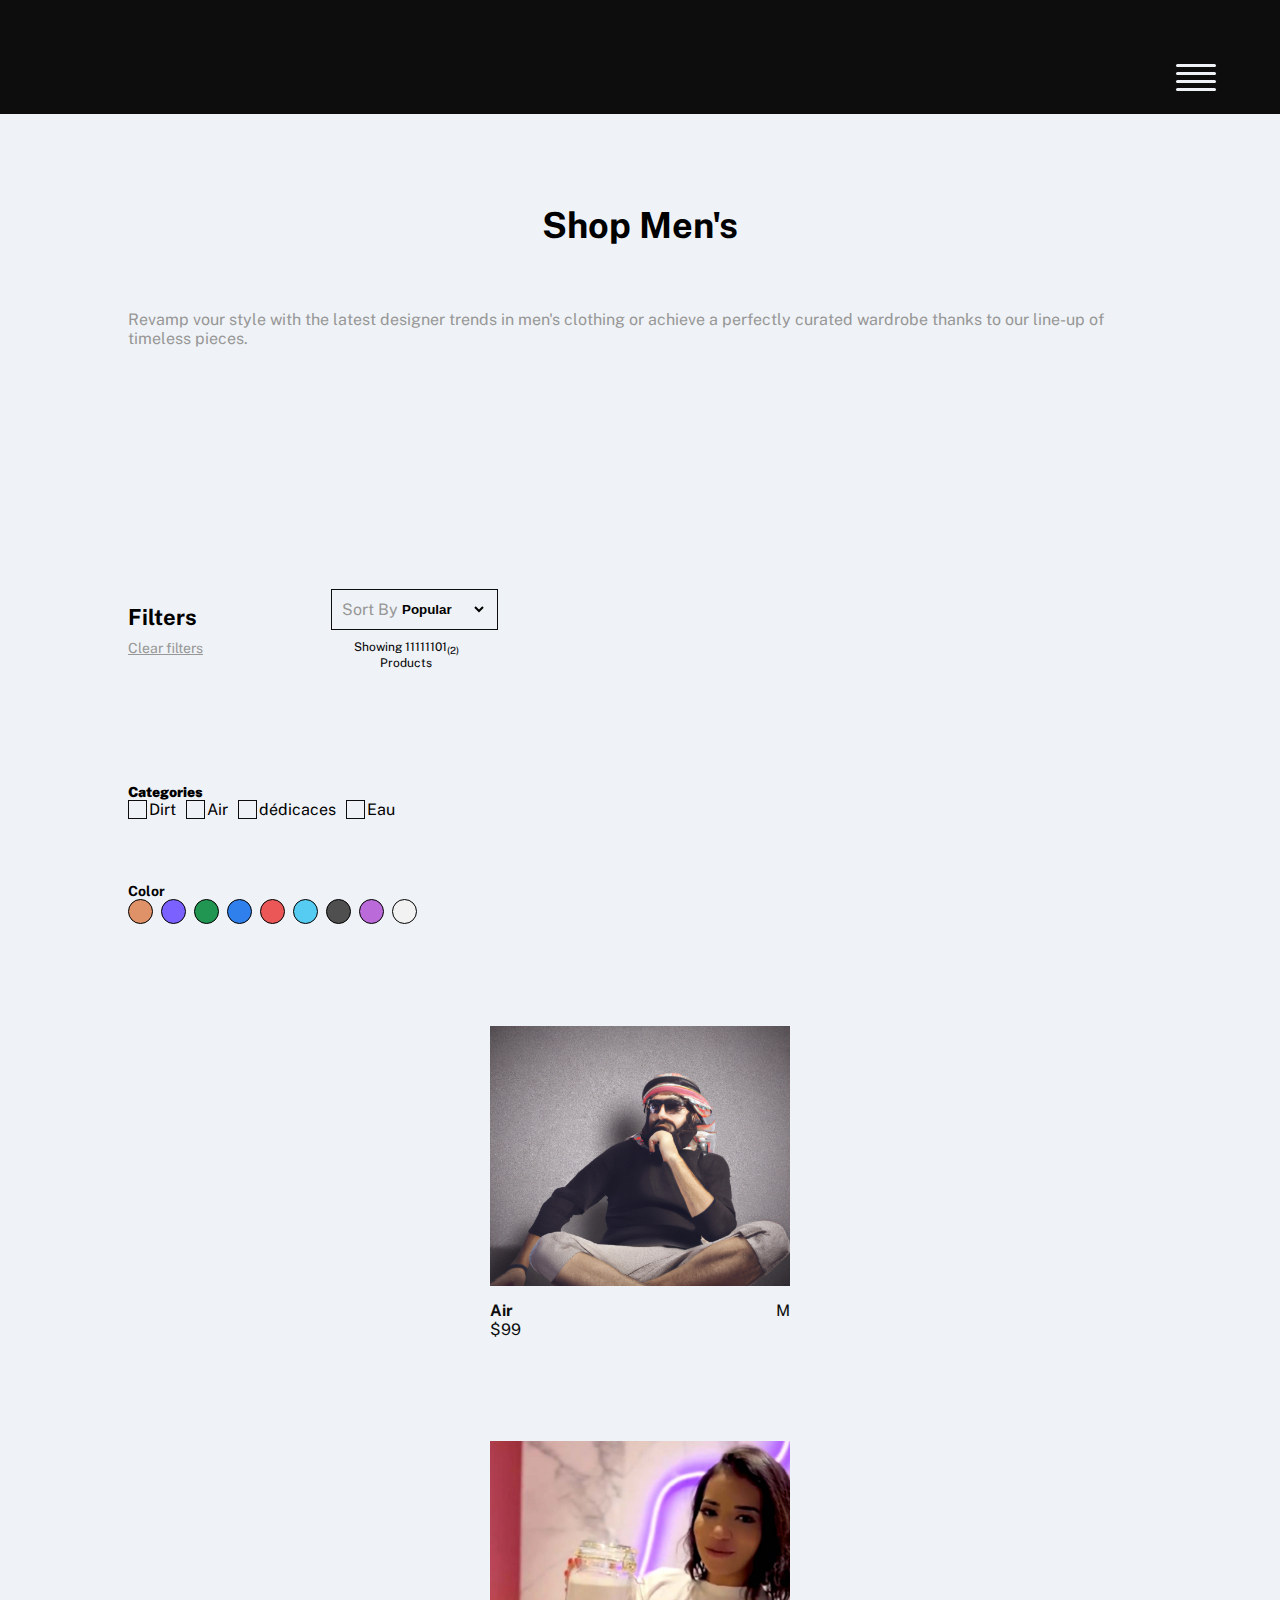
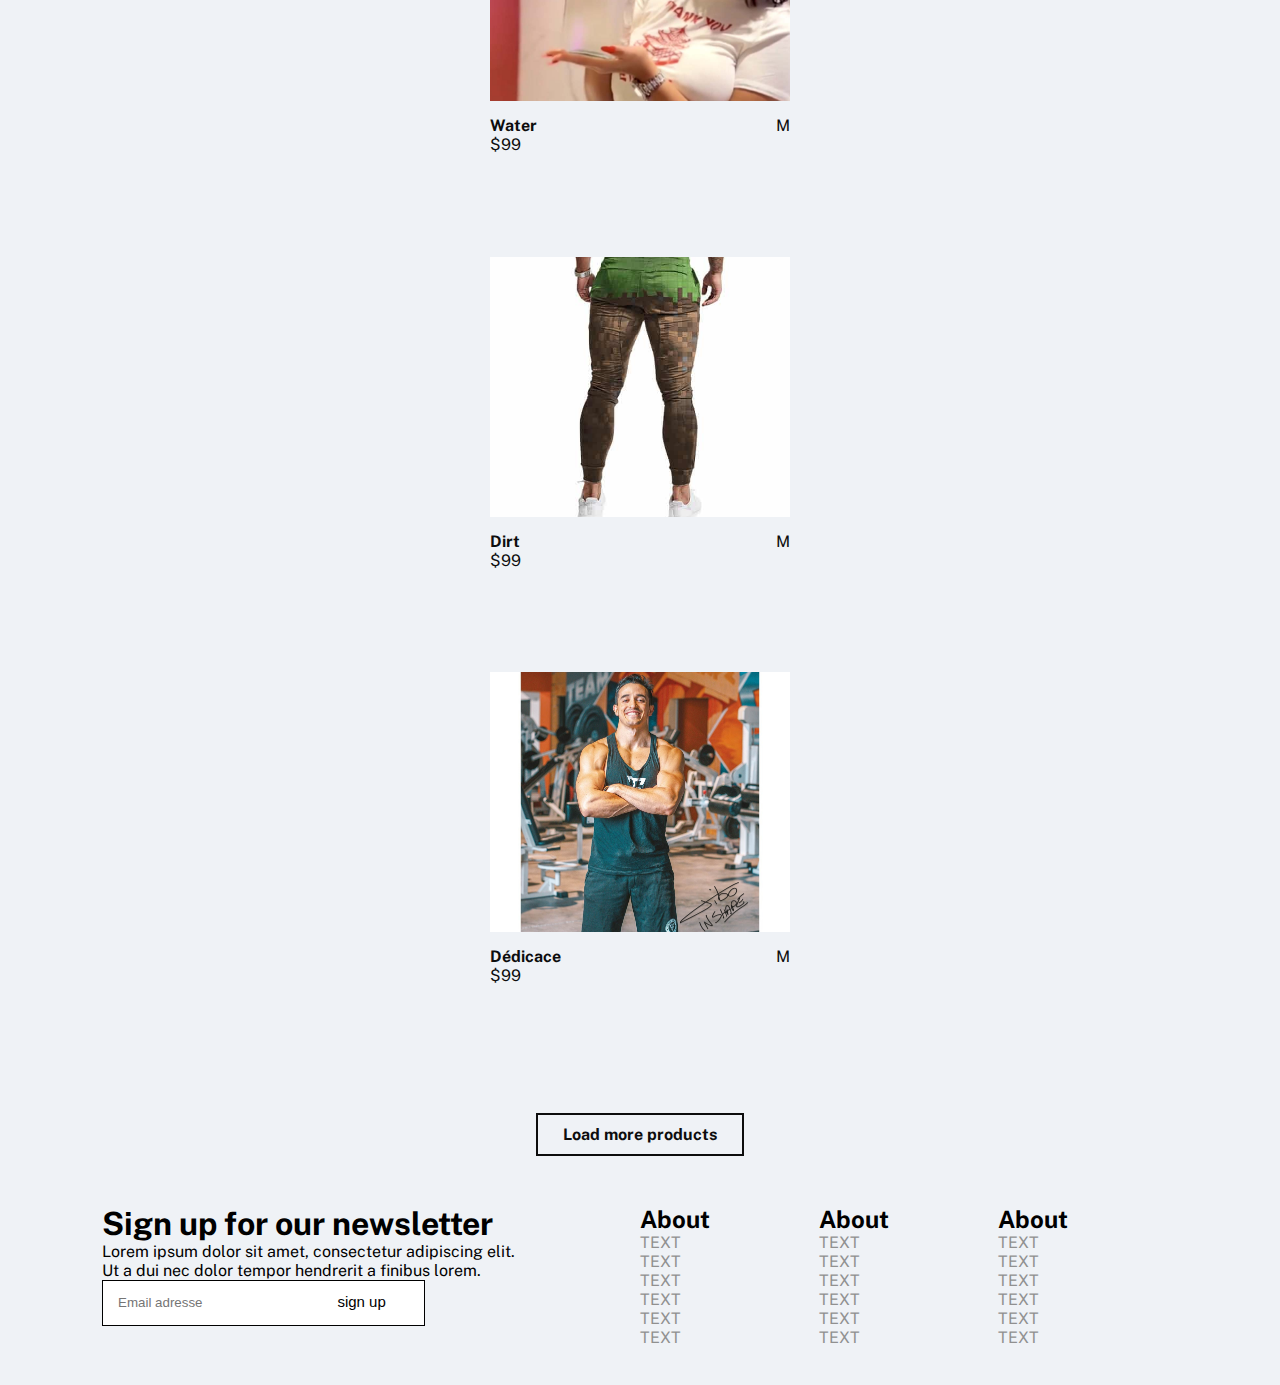
==== commit 55cab3dc: "footer" ====
--- a/pages/catalogue.html
+++ b/pages/catalogue.html
@@ -6,10 +6,11 @@
     <meta name="viewport" content="width=device-width, initial-scale=1.0">
     <title>Useless Marketplace</title>
     <link rel="stylesheet" href="../styles/catalogue.css">
+    <link rel="stylesheet" href="../styles/header.css">
+    <link rel="stylesheet" href="../styles/footer.css">
 </head>
 <body>
     <!-- Nav-Bar -->
-
     <div class="navbar">
         <a href="javascript:void(0);" onclick="burgerMenu()">
             <div class="burger">
@@ -80,6 +81,7 @@
             }
         } 
     </script>
+    <!-- Fin NavBar -->
 
     <!-- Page Catalogue -->
     <div class="before">
@@ -210,6 +212,50 @@
         </a>
     </div>
     <!-- Footer -->
+    <footer>
+        <div class="contenu-footer">
+            <div class="footer-left">
+                <div class="news-letter">
+                    <h1>Sign up for our newsletter</h1>
+                    <p>Lorem ipsum dolor sit amet, consectetur adipiscing elit. Ut a dui nec dolor tempor hendrerit a finibus lorem.</p>
+                    <div class="news-submit">
+                        <input class="champs-entrer" type="text" id="news" name="news" required minlength="4" maxlength="8" size="50" placeholder="Email adresse">
+                        <input class="sub-button" type="submit" value="sign up">
+                    </div>
+                </div>
 
+            </div>
+            <div class="footer-right">
+                <div class="bloc footer-shop">
+                    <h2>About</h2>
+                    <a href="#">TEXT</a><br>
+                    <a href="#">TEXT</a><br>
+                    <a href="#">TEXT</a><br>
+                    <a href="#">TEXT</a><br>
+                    <a href="#">TEXT</a><br>
+                    <a href="#">TEXT</a><br>
+                </div>
+                <div class="bloc footer-help">
+                    <h2>About</h2>
+                    <a href="#">TEXT</a><br>
+                    <a href="#">TEXT</a><br>
+                    <a href="#">TEXT</a><br>
+                    <a href="#">TEXT</a><br>
+                    <a href="#">TEXT</a><br>
+                    <a href="#">TEXT</a><br>
+                </div>
+                <div class="bloc footer-about">
+                    <h2>About</h2>
+                    <a href="#">TEXT</a><br>
+                    <a href="#">TEXT</a><br>
+                    <a href="#">TEXT</a><br>
+                    <a href="#">TEXT</a><br>
+                    <a href="#">TEXT</a><br>
+                    <a href="#">TEXT</a><br>
+                </div>
+            </div>
+        </div>
+    </footer>
+    <!-- End Footer -->
 </body>
 </html>--- a/styles/catalogue.css
+++ b/styles/catalogue.css
@@ -1,5 +1,3 @@
-@import url('https://fonts.googleapis.com/css2?family=Public+Sans:wght@100;300;400;500;700;900&display=swap');
-
 * {
     padding: 0;
     margin: 0;
@@ -10,254 +8,6 @@
 body {
     font-family: 'Public Sans', sans-serif;
     background-color: var(--bg);
-}
-
-/* NavBar */
-
-.navbar {
-    display: flex;
-    flex-flow: column wrap;
-    background-color: var(--primary);
-} 
-
-a .burger {
-    display: flex;
-    flex-flow: column nowrap;
-    align-items: flex-end;
-    padding-bottom: 80%;
-    margin-top: 5%;
-    margin-right: 5%;
-    margin-bottom: 3%;
-}
-
-a .burger .lines {
-    display: flex;
-    flex-flow: column nowrap;
-    justify-content: end;
-    align-content: flex-end;
-}
-
-a .burger .lines .line {
-    width: 40px;
-    height: 3px;
-    margin-bottom: 5px;
-    background-color: var(--bg);
-    border-radius: 15000px;
-}
-
-#nav {
-    display: flex;
-    flex-flow: column wrap;
-    margin-left: 10%;
-    margin-right: 10%;
-    margin-top: -10%;
-    align-items: center;
-    justify-content: center;
-    align-content: center;
-    width: 80%;
-    overflow: hidden;
-    display: none;
-    animation-name: fadeInOpacity;
-	animation-iteration-count: 1;
-	animation-timing-function: ease-in;
-	animation-duration: .5s;
-}
-
-@keyframes fadeInOpacity {
-    0% {
-		opacity: 0;
-	}
-	100% {
-		opacity: 1;
-	}
-}
-
-.links {
-    display: flex;
-    flex-flow: column nowrap;
-    flex-grow: 2;
-    align-items: center;
-    justify-content: center;
-    align-content: center;
-}
-
-.links a {
-    text-decoration: none;
-    color: var(--bg);
-    font-size: 36px;
-    margin-left: 5%;
-    margin-top: 20px;
-    margin-bottom: 20px;
-    text-align: center;
-}
-
-.links a h1 {
-    font-size: 24px;
-    font-weight: bold;
-}
-
-.links a p {
-    font-size: 24px;
-    font-weight: 300;
-}
-
-.search {
-    display: flex;
-    flex-flow: row nowrap;
-    flex-grow: 2;
-    align-items: center;
-}
-
-.search svg {
-    color: var(--bg);
-}
-
-.search .search-bar {
-    padding: 12px 20px;
-    width: 70vw;
-    background-color: var(--primary);
-    color: var(--bg);
-    border: none;
-    font-size: large;
-}
-
-.search .search-bar:focus {
-    border: none;
-    outline: none;
-}
-
-.account {
-    display: flex;
-    flex-flow: row wrap;
-    flex-grow: 1;
-    justify-content: flex-end;
-    align-items: center;
-    align-content: flex-end;
-    margin-bottom: 10%;
-}
-
-.account svg {
-    color: var(--bg);
-}
-
-.account h2 {
-    color: var(--bg);
-    margin-left: 4px;
-    font-size: 18px;
-    font-weight: 400;
-}
-
-.account a {
-    margin-left: 25px;
-    text-decoration: none;
-}
-
-.underline {
-    color: var(--bg); 
-    background-color: var(--bg); 
-    width: 100%;
-}
-
-@media screen and (min-width: 1600px) {
-    .navbar {
-        display: flex;
-        flex-flow: row wrap;
-        background-color: var(--primary);
-    } 
-    
-    .nav {
-        display: flex;
-        margin-left: 10%;
-        margin-right: 10%;
-        align-items: center;
-        width: 100%;
-    }
-    
-    .links {
-        display: flex;
-        flex-flow: row nowrap;
-        flex-grow: 2;
-        align-items: center;
-        justify-content: center;
-        align-content: center;
-    }
-    
-    .links a {
-        text-decoration: none;
-        color: var(--bg);
-        font-size: 36px;
-        margin-left: 5%;
-        margin-top: 20px;
-        margin-bottom: 20px;
-    }
-    
-    .links a h1 {
-        font-size: 24px;
-        font-weight: bold;
-    }
-    
-    .links a p {
-        font-size: 24px;
-        font-weight: 300;
-    }
-    
-    .search {
-        display: flex;
-        flex-flow: row nowrap;
-        flex-grow: 2;
-        align-items: center;
-        margin-left: 50px;
-    }
-    
-    .search svg {
-        color: var(--bg);
-    }
-    
-    .search .search-bar {
-        padding: 12px 20px;
-        width: 600px;
-        background-color: var(--primary);
-        color: var(--bg);
-        border: none;
-        font-size: large;
-    }
-    
-    .search .search-bar:focus {
-        border: none;
-        outline: none;
-    }
-    
-    .account {
-        display: flex;
-        flex-flow: row wrap;
-        flex-grow: 1;
-        justify-content: flex-end;
-        align-items: center;
-        align-content: flex-end;
-        
-    }
-    
-    .account svg {
-        color: var(--bg);
-    }
-    
-    .account h2 {
-        color: var(--bg);
-        margin-left: 4px;
-        font-size: 18px;
-        font-weight: 400;
-    }
-    
-    .account a {
-        margin-left: 25px;
-        text-decoration: none;
-    }
-    
-    .underline {
-        color: var(--bg); 
-        background-color: var(--bg); 
-        width: 100%;
-    }
 }
 
 .before {
--- a/styles/header.css
+++ b/styles/header.css
@@ -0,0 +1,278 @@
+@import url('https://fonts.googleapis.com/css2?family=Public+Sans:wght@100;300;400;500;700;900&display=swap');
+
+/* NavBar */
+
+.navbar {
+    display: flex;
+    flex-flow: column wrap;
+    background-color: var(--primary);
+    font-family: "Public Sans";
+    padding-bottom: 6%;
+} 
+
+a .burger {
+    display: flex;
+    flex-flow: column nowrap;
+    align-items: flex-end;
+    /* padding-bottom: 80%; */
+    margin-top: 5%;
+    margin-right: 5%;
+    margin-bottom: 3%;
+}
+
+a .burger .lines {
+    display: flex;
+    flex-flow: column nowrap;
+    justify-content: end;
+    align-content: flex-end;
+}
+
+a .burger .lines .line {
+    width: 40px;
+    height: 3px;
+    margin-bottom: 5px;
+    background-color: var(--bg);
+    border-radius: 15000px;
+}
+
+#nav {
+    display: flex;
+    flex-flow: column wrap;
+    margin-left: 10%;
+    margin-right: 10%;
+    margin-top: -10%;
+    align-items: center;
+    justify-content: center;
+    align-content: center;
+    width: 80%;
+    overflow: hidden;
+    display: none;
+    animation-name: fadeInOpacity;
+	animation-iteration-count: 1;
+	animation-timing-function: ease-in;
+	animation-duration: .5s;
+}
+
+@keyframes fadeInOpacity {
+    0% {
+		opacity: 0;
+	}
+	100% {
+		opacity: 1;
+	}
+}
+
+.links {
+    display: flex;
+    flex-flow: column nowrap;
+    flex-grow: 2;
+    align-items: center;
+    justify-content: center;
+    align-content: center;
+}
+
+.links a {
+    text-decoration: none;
+    color: var(--bg);
+    font-size: 36px;
+    margin-left: 5%;
+    margin-top: 20px;
+    margin-bottom: 20px;
+    text-align: center;
+}
+
+.links a h1 {
+    font-size: 24px;
+    font-weight: bold;
+}
+
+.links a p {
+    font-size: 24px;
+    font-weight: 300;
+}
+
+.search {
+    display: flex;
+    flex-flow: row nowrap;
+    flex-grow: 2;
+    align-items: center;
+}
+
+.search svg {
+    color: var(--bg);
+}
+
+.search .search-bar {
+    padding: 12px 20px;
+    width: 70vw;
+    background-color: var(--primary);
+    color: var(--bg);
+    border: none;
+    font-size: large;
+}
+
+.search .search-bar:focus {
+    border: none;
+    outline: none;
+}
+
+.account {
+    display: flex;
+    flex-flow: row wrap;
+    flex-grow: 1;
+    justify-content: flex-end;
+    align-items: center;
+    align-content: flex-end;
+    margin-bottom: 10%;
+}
+
+.account svg {
+    color: var(--bg);
+}
+
+.account h2 {
+    color: var(--bg);
+    margin-left: 4px;
+    font-size: 18px;
+    font-weight: 400;
+}
+
+.account a {
+    margin-left: 25px;
+    text-decoration: none;
+}
+
+.underline {
+    color: var(--bg); 
+    background-color: var(--bg); 
+    width: 100%;
+    opacity: 0.0;
+}
+
+@media screen and (min-width: 1600px) {
+    .navbar {
+        padding-bottom: 0px;
+    }
+    .burger {
+        display: none;
+    }
+
+    .burger .line {
+        display: none;
+    }
+
+    .navbar {
+        display: flex;
+        flex-flow: row wrap;
+        background-color: var(--primary);
+    } 
+    
+    #nav {
+        display: flex;
+        flex-flow: row nowrap;
+        padding: 0;
+        margin: 0;
+        margin-left: 10%;
+        margin-right: 10%;
+        align-items: center;
+        width: 100%;
+        opacity: 1;
+        color: var(--bg);
+    }
+    
+    .links {
+        display: flex;
+        flex-flow: row nowrap;
+        flex-grow: 2;
+        align-items: center;
+        justify-content: center;
+        align-content: center;
+    }
+    
+    .links a {
+        text-decoration: none;
+        color: var(--bg);
+        font-size: 36px;
+        margin-left: 5%;
+        margin-top: 20px;
+        margin-bottom: 20px;
+    }
+    
+    .links a h1 {
+        font-size: 24px;
+        font-weight: bold;
+    }
+    
+    .links a p {
+        font-size: 24px;
+        font-weight: 300;
+    }
+    
+    .search {
+        display: flex;
+        flex-flow: row nowrap;
+        flex-grow: 2;
+        align-items: center;
+        margin-left: 50px;
+    }
+    
+    .search svg {
+        color: var(--bg);
+    }
+    
+    .search .search-bar {
+        padding: 12px 20px;
+        width: 600px;
+        background-color: var(--primary);
+        color: var(--bg);
+        border: none;
+        font-size: large;
+    }
+    
+    .search .search-bar:focus {
+        border: none;
+        outline: none;
+    }
+    
+    .account {
+        display: flex;
+        flex-flow: row wrap;
+        flex-grow: 1;
+        justify-content: flex-end;
+        align-items: center;
+        align-content: flex-end;
+        margin-bottom: 0;
+    }
+    
+    .account svg {
+        color: var(--bg);
+    }
+    
+    .account h2 {
+        color: var(--bg);
+        margin-left: 4px;
+        font-size: 18px;
+        font-weight: 400;
+    }
+    
+    .account a {
+        margin-left: 25px;
+        text-decoration: none;
+    }
+    
+    .underline {
+        color: var(--bg); 
+        background-color: var(--bg); 
+        width: 100%;
+        opacity: 1.0;
+    }
+}
+
+:root {
+    --primary: #0D0D0D;
+    --secondary: #979797;
+    --bg: #EFF2F6;
+    --text-primary: black;
+    --text-secondary: #979797;
+    --border: #1C275A;
+}--- a/styles/footer.css
+++ b/styles/footer.css
@@ -0,0 +1,106 @@
+@import url('https://fonts.googleapis.com/css2?family=Public+Sans:wght@500&display=swap');
+
+.news-submit{
+    border: 1px solid black;
+    width: 75%;
+    padding: 2%;
+    background-color: white;
+}
+
+.sub-button{
+    font-size: 15px;
+    border: none;
+    margin-left: 8%;
+    background-color: white;
+}
+
+.sub-button:hover{
+    cursor: pointer;
+}
+
+.champs-entrer{
+    width: 65%;
+    padding: 2%;
+    border: none;
+}
+
+.contenu-footer{
+    display: flex;
+    flex-wrap: wrap;
+    padding-left: 8%;
+    padding-right: 8%;
+    padding-top: 3%;
+    padding-bottom: 3%;
+    font-family: 'Public Sans', sans-serif;
+}
+
+
+.contenu-footer a{
+    text-decoration: none;
+    color: #909090;
+}
+
+.footer-right{
+    display: flex;
+    width: 100%;
+
+}
+
+.bloc{
+    width: 100%;
+}
+
+.footer-left{
+    width: 50%;
+    justify-content: center;
+}
+
+.footer-right{
+    width: 50%;
+}
+
+.news-letter{
+    width: 80%;
+}
+
+
+
+@media all and (orientation : portrait){
+    .contenu-footer{
+        flex-direction: column;
+    }
+
+    .footer-right{
+        width: 100%
+
+    }
+    .footer-left{
+        width: 100%;
+    }
+
+    .news-letter{
+        width: 100%;
+    }
+    .bloc{
+        width: 100%;
+    }
+
+    .news-submit{
+        border: 1px solid black;
+        width: 90%;
+        padding: 2%;
+    }
+    
+    .sub-button{
+        font-size: 15px;
+        margin-left: 2%;
+        border: none;
+        background-color: white;
+    }
+    
+    .champs-entrer{
+        width: 70%;
+        padding: 2%;
+        border: none;
+    }
+}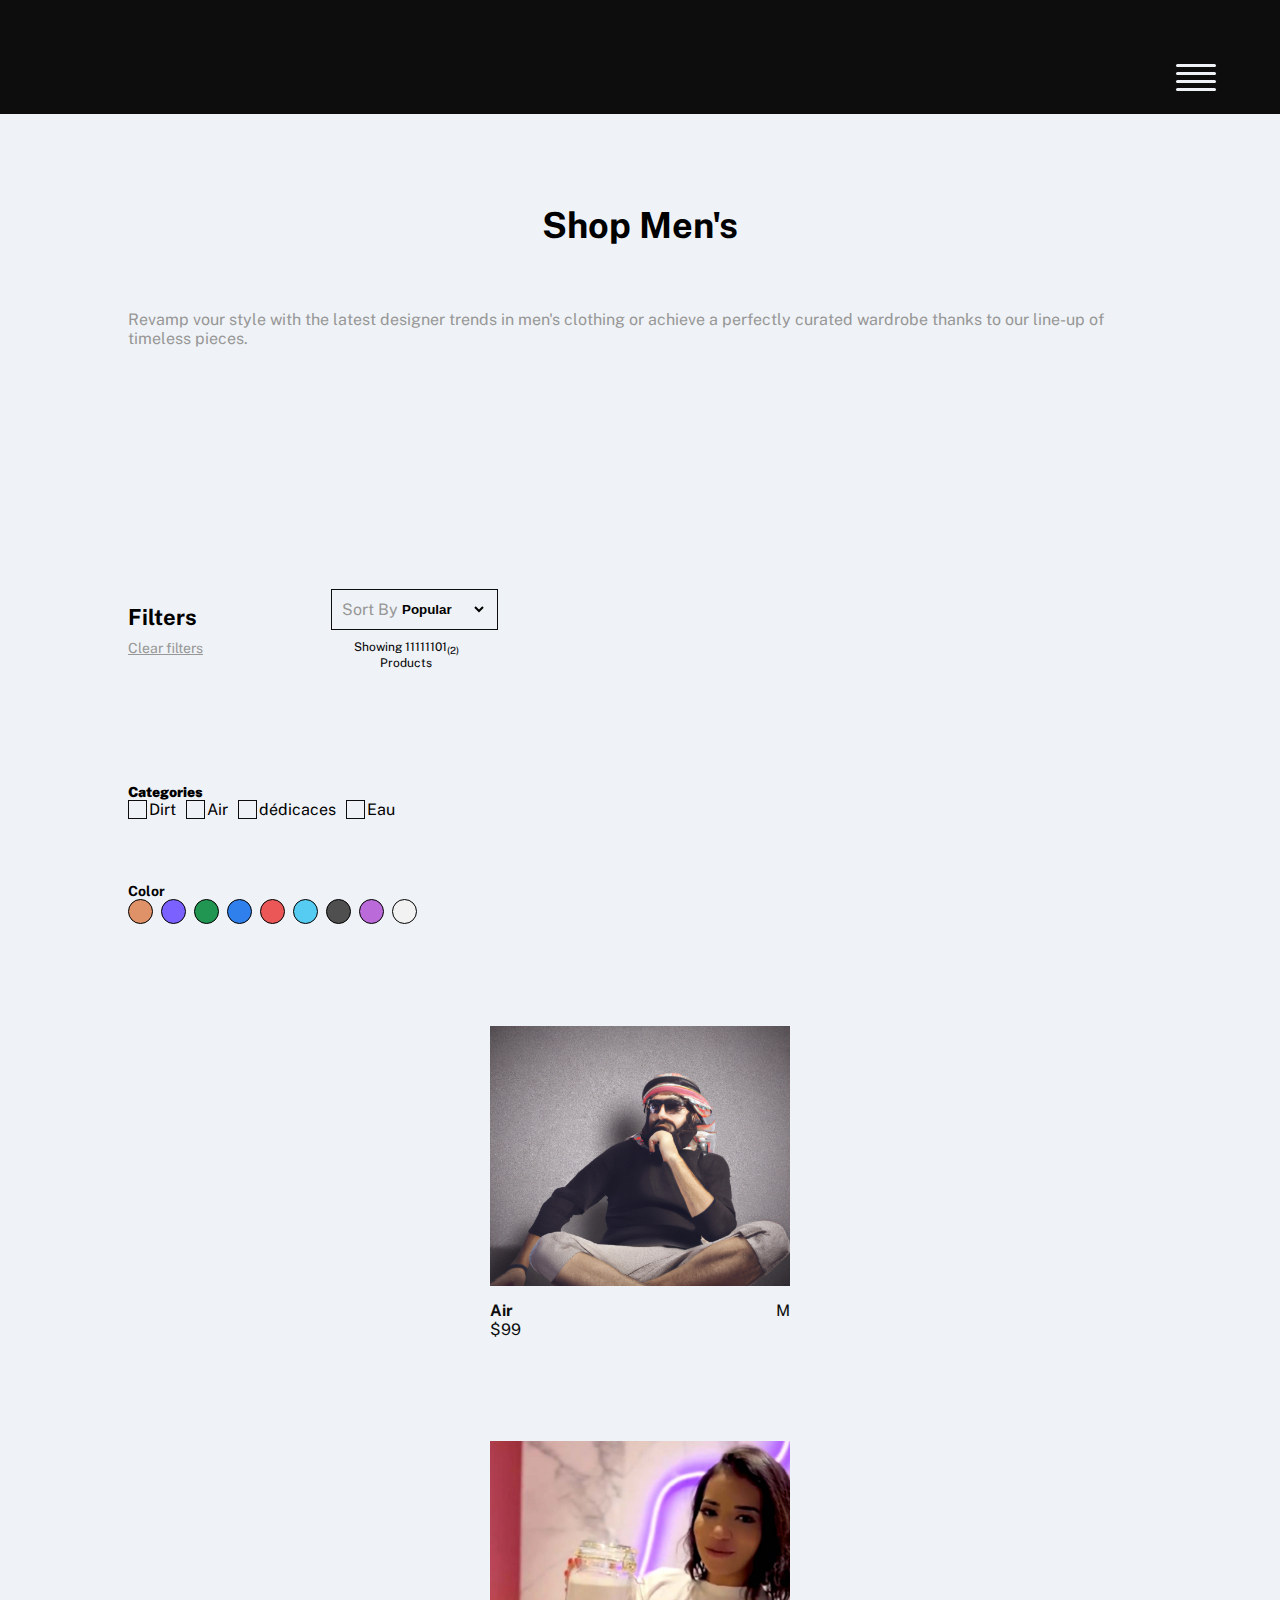
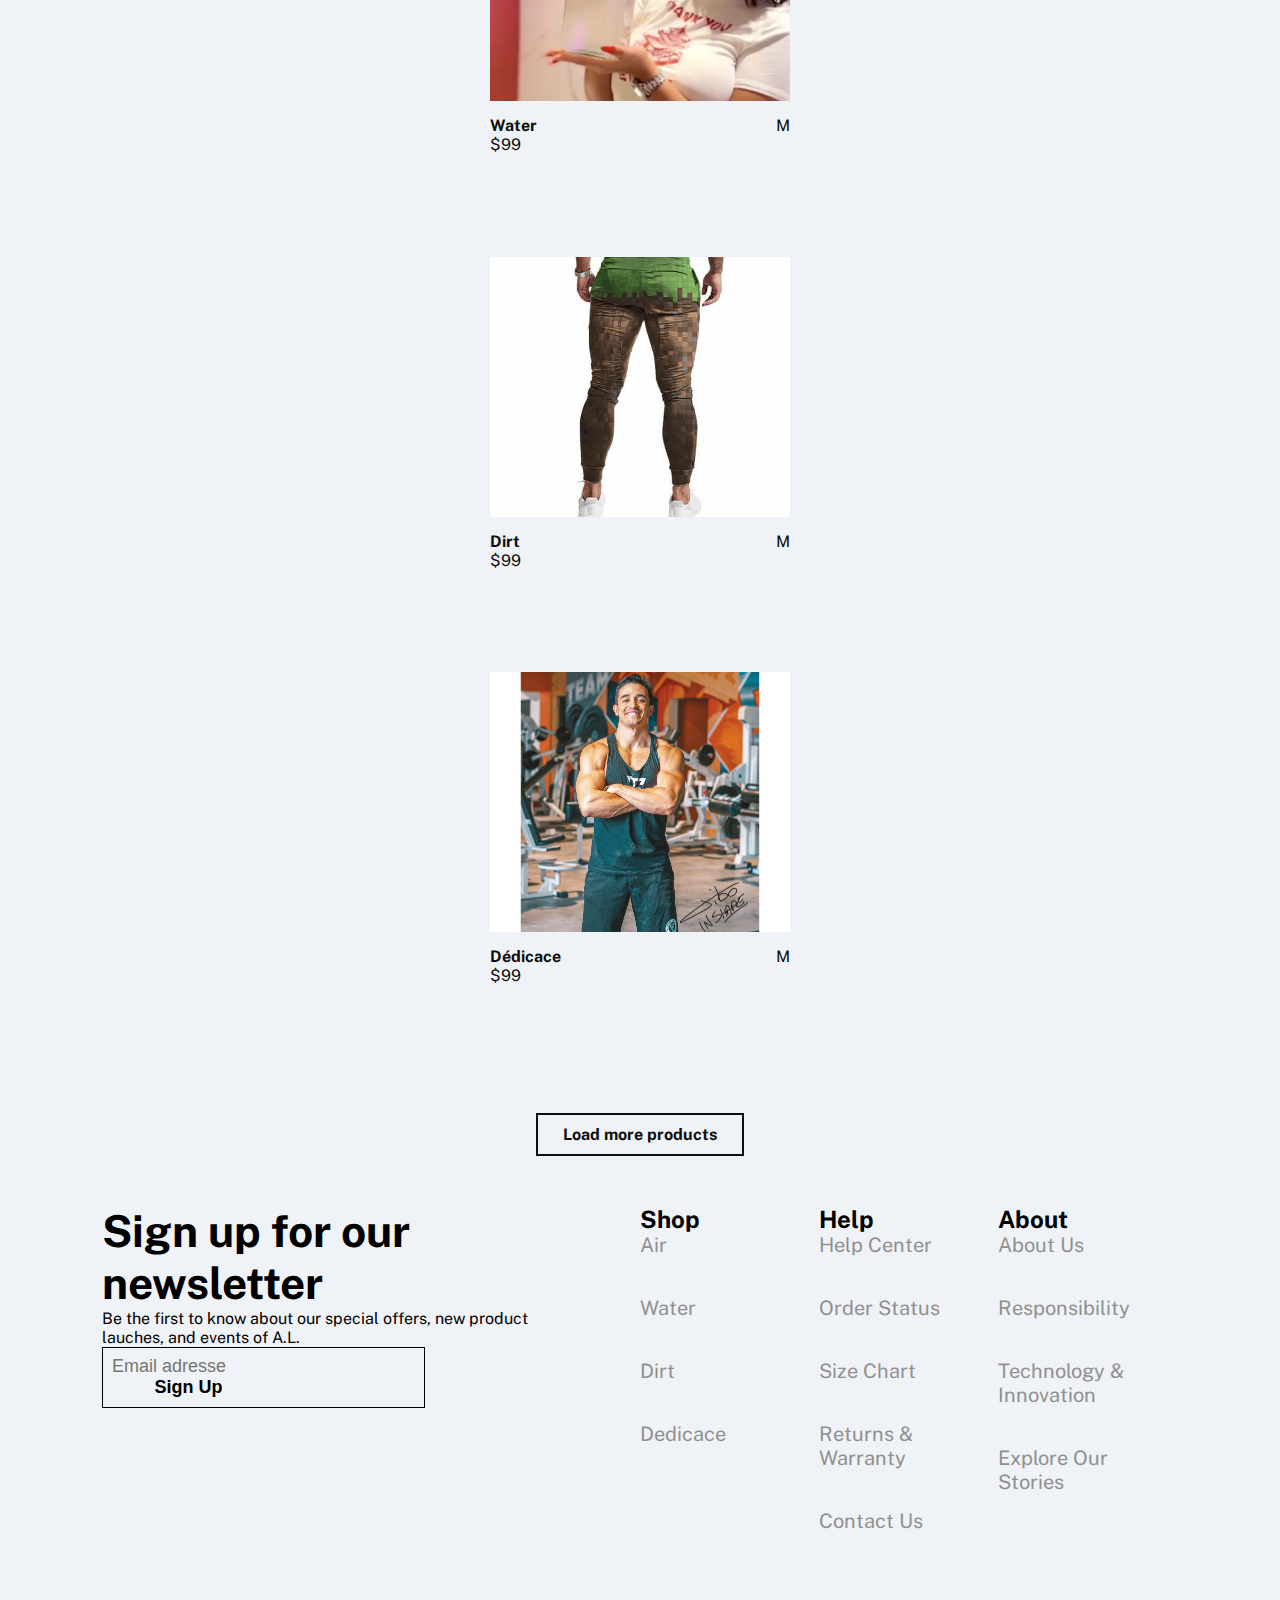
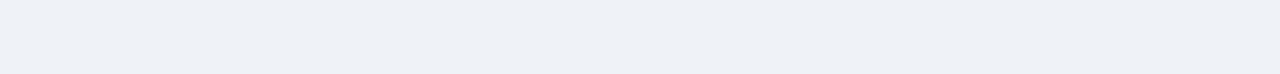
==== commit b7d9291a: "finalfooter" ====
--- a/pages/catalogue.html
+++ b/pages/catalogue.html
@@ -217,45 +217,40 @@
             <div class="footer-left">
                 <div class="news-letter">
                     <h1>Sign up for our newsletter</h1>
-                    <p>Lorem ipsum dolor sit amet, consectetur adipiscing elit. Ut a dui nec dolor tempor hendrerit a finibus lorem.</p>
+                    <p>Be the first to know about our special offers, new product lauches, and events of A.L.</p>
                     <div class="news-submit">
                         <input class="champs-entrer" type="text" id="news" name="news" required minlength="4" maxlength="8" size="50" placeholder="Email adresse">
-                        <input class="sub-button" type="submit" value="sign up">
+                        <input class="sub-button" type="submit" value="Sign Up">
                     </div>
                 </div>
 
             </div>
             <div class="footer-right">
                 <div class="bloc footer-shop">
-                    <h2>About</h2>
-                    <a href="#">TEXT</a><br>
-                    <a href="#">TEXT</a><br>
-                    <a href="#">TEXT</a><br>
-                    <a href="#">TEXT</a><br>
-                    <a href="#">TEXT</a><br>
-                    <a href="#">TEXT</a><br>
+                    <h2>Shop</h2>
+                    <a class="liens" href="produits/air.html">Air</a><br>
+                    <a class="liens" href="produits/eau.html">Water</a><br>
+                    <a class="liens" href="produits/terre.html">Dirt</a><br>
+                    <a class="liens" href="produits/dedicace.html">Dedicace</a>
                 </div>
                 <div class="bloc footer-help">
-                    <h2>About</h2>
-                    <a href="#">TEXT</a><br>
-                    <a href="#">TEXT</a><br>
-                    <a href="#">TEXT</a><br>
-                    <a href="#">TEXT</a><br>
-                    <a href="#">TEXT</a><br>
-                    <a href="#">TEXT</a><br>
+                    <h2>Help</h2>
+                    <a class="liens" href="#">Help Center</a><br>
+                    <a class="liens" href="#">Order Status</a><br>
+                    <a class="liens" href="#">Size Chart</a><br>
+                    <a class="liens" href="#">Returns & Warranty</a><br>
+                    <a class="liens" href="#">Contact Us</a><br>
                 </div>
                 <div class="bloc footer-about">
                     <h2>About</h2>
-                    <a href="#">TEXT</a><br>
-                    <a href="#">TEXT</a><br>
-                    <a href="#">TEXT</a><br>
-                    <a href="#">TEXT</a><br>
-                    <a href="#">TEXT</a><br>
-                    <a href="#">TEXT</a><br>
-                </div>
-            </div>
-        </div>
-    </footer>
+                    <a class="liens" href="#">About Us</a><br>
+                    <a class="liens" href="#">Responsibility</a><br>
+                    <a class="liens" href="#">Technology & Innovation</a><br>
+                    <a class="liens" href="#">Explore Our Stories</a><br>
+            </div>
+        </div>
+    </div>
+</footer>
     <!-- End Footer -->
 </body>
 </html>--- a/styles/header.css
+++ b/styles/header.css
@@ -1,4 +1,8 @@
 @import url('https://fonts.googleapis.com/css2?family=Public+Sans:wght@100;300;400;500;700;900&display=swap');
+
+body {
+    font-family: "Public Sans", sans-serif;
+}
 
 /* NavBar */
 
--- a/styles/footer.css
+++ b/styles/footer.css
@@ -1,17 +1,16 @@
-@import url('https://fonts.googleapis.com/css2?family=Public+Sans:wght@500&display=swap');
-
 .news-submit{
     border: 1px solid black;
     width: 75%;
     padding: 2%;
-    background-color: white;
+    background-color: #EFF2F6;
 }
 
 .sub-button{
-    font-size: 15px;
+    font-size: 18px;
     border: none;
-    margin-left: 8%;
-    background-color: white;
+    margin-left: 14%;
+    background-color: #EFF2F6;
+    font-weight: 600;
 }
 
 .sub-button:hover{
@@ -20,8 +19,9 @@
 
 .champs-entrer{
     width: 65%;
-    padding: 2%;
     border: none;
+    background-color: #EFF2F6;
+    font-size: 18px;
 }
 
 .contenu-footer{
@@ -30,8 +30,7 @@
     padding-left: 8%;
     padding-right: 8%;
     padding-top: 3%;
-    padding-bottom: 3%;
-    font-family: 'Public Sans', sans-serif;
+    padding-bottom: 8%;
 }
 
 
@@ -48,6 +47,8 @@
 
 .bloc{
     width: 100%;
+    display: flex;
+    flex-flow: column nowrap;
 }
 
 .footer-left{
@@ -63,7 +64,14 @@
     width: 80%;
 }
 
+.news-letter h1 {
+    font-size: 44px;
+}
 
+.liens {
+    font-size: 20px;
+    margin-bottom: 20px;
+}
 
 @media all and (orientation : portrait){
     .contenu-footer{
@@ -95,7 +103,7 @@
         font-size: 15px;
         margin-left: 2%;
         border: none;
-        background-color: white;
+        background-color: #EFF2F6;
     }
     
     .champs-entrer{
@@ -103,4 +111,5 @@
         padding: 2%;
         border: none;
     }
-}+}
+
